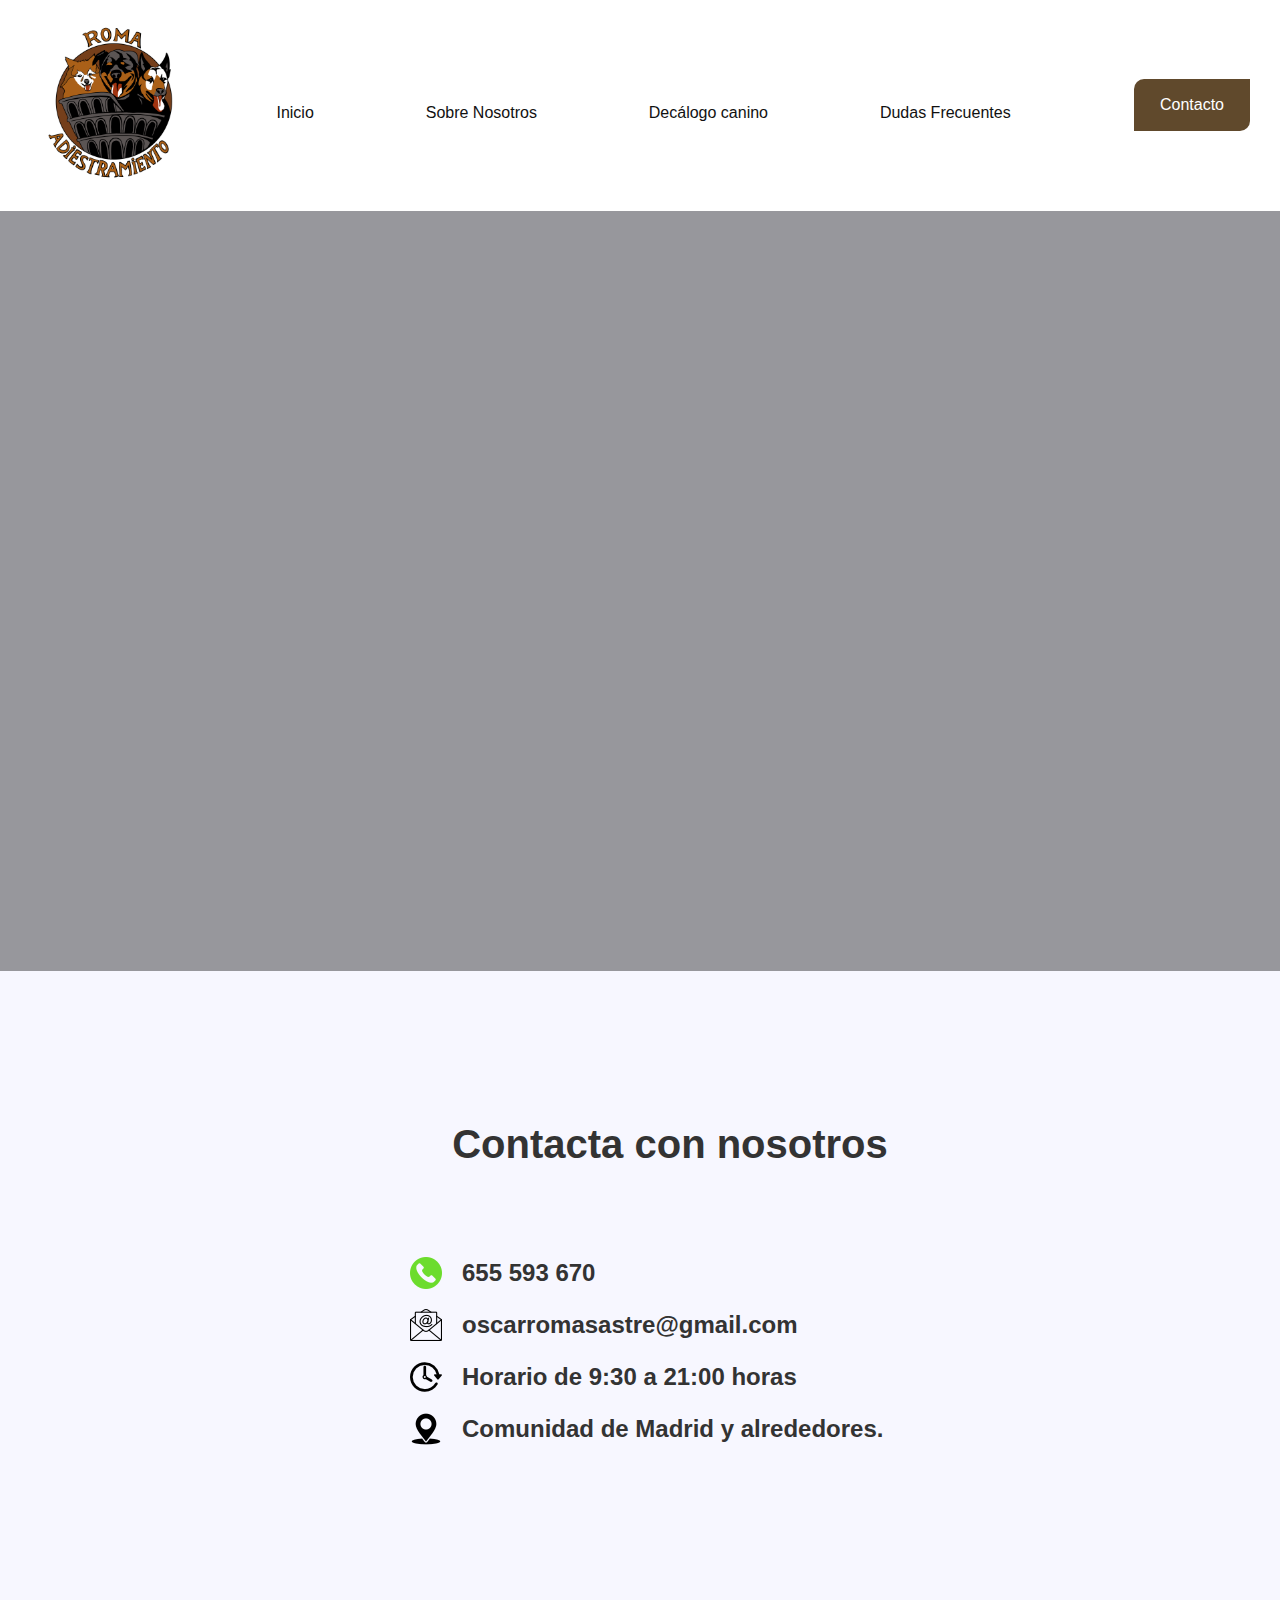
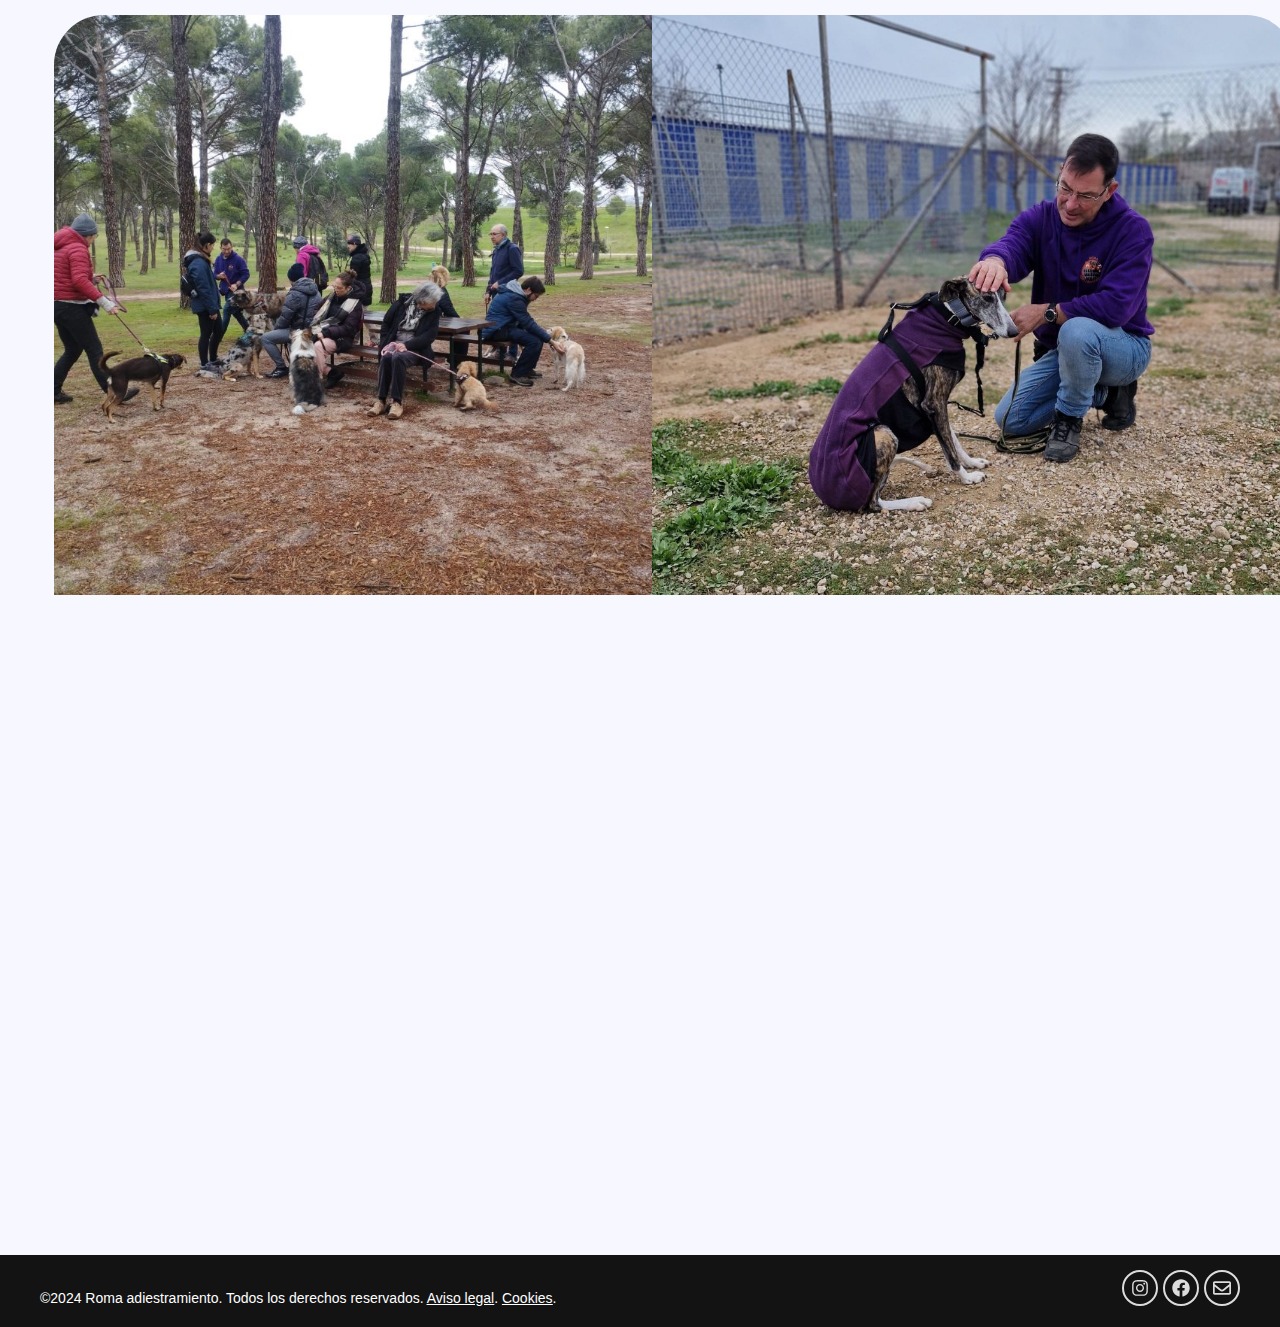
==== contacto.html @ 33c673da "web" ====
<!DOCTYPE html>
<html lang="es">

<head>
	<meta http-equiv="Content-Type" content="text/html; charset=UTF-8">
	<meta name="viewport" content="width=device-width, initial-scale=1">
	<meta name="robots" content="max-image-preview:large">
	<link rel="stylesheet" id="pernl-css" href="./files/index_styles.css" media="all">
	<title>Roma Adiestramiento</title>

	<style id="wp-block-library-inline-css">
		:root {
			--wp-admin-theme-color: #007cba;
			--wp-admin-theme-color--rgb: 0, 124, 186;
			--wp-admin-theme-color-darker-10: #006ba1;
			--wp-admin-theme-color-darker-10--rgb: 0, 107, 161;
			--wp-admin-theme-color-darker-20: #005a87;
			--wp-admin-theme-color-darker-20--rgb: 0, 90, 135;
			--wp-admin-border-width-focus: 2px;
			--wp-block-synced-color: #7a00df;
			--wp-block-synced-color--rgb: 122, 0, 223
		}

		@media (min-resolution:192dpi) {
			:root {
				--wp-admin-border-width-focus: 1.5px
			}
		}

		.wp-element-button {
			cursor: pointer
		}

		:root {
			--wp--preset--font-size--normal: 16px;
			--wp--preset--font-size--huge: 42px
		}

		:root .has-very-light-gray-background-color {
			background-color: #eee
		}

		:root .has-very-dark-gray-background-color {
			background-color: #313131
		}

		:root .has-very-light-gray-color {
			color: #eee
		}

		:root .has-very-dark-gray-color {
			color: #313131
		}

		:root .has-vivid-green-cyan-to-vivid-cyan-blue-gradient-background {
			background: linear-gradient(135deg, #00d084, #0693e3)
		}

		:root .has-purple-crush-gradient-background {
			background: linear-gradient(135deg, #34e2e4, #4721fb 50%, #ab1dfe)
		}

		:root .has-hazy-dawn-gradient-background {
			background: linear-gradient(135deg, #faaca8, #dad0ec)
		}

		:root .has-subdued-olive-gradient-background {
			background: linear-gradient(135deg, #fafae1, #67a671)
		}

		:root .has-atomic-cream-gradient-background {
			background: linear-gradient(135deg, #fdd79a, #004a59)
		}

		:root .has-nightshade-gradient-background {
			background: linear-gradient(135deg, #330968, #31cdcf)
		}

		:root .has-midnight-gradient-background {
			background: linear-gradient(135deg, #020381, #2874fc)
		}

		.has-regular-font-size {
			font-size: 1em
		}

		.has-larger-font-size {
			font-size: 2.625em
		}

		.has-normal-font-size {
			font-size: var(--wp--preset--font-size--normal)
		}

		.has-huge-font-size {
			font-size: var(--wp--preset--font-size--huge)
		}

		.has-text-align-center {
			text-align: center
		}

		.has-text-align-left {
			text-align: left
		}

		.has-text-align-right {
			text-align: right
		}

		#end-resizable-editor-section {
			display: none
		}

		.aligncenter {
			clear: both
		}

		.items-justified-left {
			justify-content: flex-start
		}

		.items-justified-center {
			justify-content: center
		}

		.items-justified-right {
			justify-content: flex-end
		}

		.items-justified-space-between {
			justify-content: space-between
		}

		.screen-reader-text {
			clip: rect(1px, 1px, 1px, 1px);
			word-wrap: normal !important;
			border: 0;
			-webkit-clip-path: inset(50%);
			clip-path: inset(50%);
			height: 1px;
			margin: -1px;
			overflow: hidden;
			padding: 0;
			position: absolute;
			width: 1px
		}

		.screen-reader-text:focus {
			clip: auto !important;
			background-color: #ddd;
			-webkit-clip-path: none;
			clip-path: none;
			color: #444;
			display: block;
			font-size: 1em;
			height: auto;
			left: 5px;
			line-height: normal;
			padding: 15px 23px 14px;
			text-decoration: none;
			top: 5px;
			width: auto;
			z-index: 100000
		}

		html :where(.has-border-color) {
			border-style: solid
		}

		html :where([style*=border-top-color]) {
			border-top-style: solid
		}

		html :where([style*=border-right-color]) {
			border-right-style: solid
		}

		html :where([style*=border-bottom-color]) {
			border-bottom-style: solid
		}

		html :where([style*=border-left-color]) {
			border-left-style: solid
		}

		html :where([style*=border-width]) {
			border-style: solid
		}

		html :where([style*=border-top-width]) {
			border-top-style: solid
		}

		html :where([style*=border-right-width]) {
			border-right-style: solid
		}

		html :where([style*=border-bottom-width]) {
			border-bottom-style: solid
		}

		html :where([style*=border-left-width]) {
			border-left-style: solid
		}

		html :where(img[class*=wp-image-]) {
			height: auto;
			max-width: 100%
		}

		:where(figure) {
			margin: 0 0 1em
		}

		html :where(.is-position-sticky) {
			--wp-admin--admin-bar--position-offset: var(--wp-admin--admin-bar--height, 0px)
		}

		@media screen and (max-width:600px) {
			html :where(.is-position-sticky) {
				--wp-admin--admin-bar--position-offset: 0px
			}
		}
	</style>
	<style id="global-styles-inline-css">
		body {
			--wp--preset--color--black: #000000;
			--wp--preset--color--cyan-bluish-gray: #abb8c3;
			--wp--preset--color--white: #ffffff;
			--wp--preset--color--pale-pink: #f78da7;
			--wp--preset--color--vivid-red: #cf2e2e;
			--wp--preset--color--luminous-vivid-orange: #ff6900;
			--wp--preset--color--luminous-vivid-amber: #fcb900;
			--wp--preset--color--light-green-cyan: #7bdcb5;
			--wp--preset--color--vivid-green-cyan: #00d084;
			--wp--preset--color--pale-cyan-blue: #8ed1fc;
			--wp--preset--color--vivid-cyan-blue: #0693e3;
			--wp--preset--color--vivid-purple: #9b51e0;
			--wp--preset--color--base: #f9f9f9;
			--wp--preset--color--base-2: #ffffff;
			--wp--preset--color--contrast: #111111;
			--wp--preset--color--contrast-2: #636363;
			--wp--preset--color--contrast-3: #A4A4A4;
			--wp--preset--color--accent: #cfcabe;
			--wp--preset--color--accent-2: #c2a990;
			--wp--preset--color--accent-3: #d8613c;
			--wp--preset--color--accent-4: #b1c5a4;
			--wp--preset--color--accent-5: #b5bdbc;
			--wp--preset--gradient--vivid-cyan-blue-to-vivid-purple: linear-gradient(135deg, rgba(6, 147, 227, 1) 0%, rgb(155, 81, 224) 100%);
			--wp--preset--gradient--light-green-cyan-to-vivid-green-cyan: linear-gradient(135deg, rgb(122, 220, 180) 0%, rgb(0, 208, 130) 100%);
			--wp--preset--gradient--luminous-vivid-amber-to-luminous-vivid-orange: linear-gradient(135deg, rgba(252, 185, 0, 1) 0%, rgba(255, 105, 0, 1) 100%);
			--wp--preset--gradient--luminous-vivid-orange-to-vivid-red: linear-gradient(135deg, rgba(255, 105, 0, 1) 0%, rgb(207, 46, 46) 100%);
			--wp--preset--gradient--very-light-gray-to-cyan-bluish-gray: linear-gradient(135deg, rgb(238, 238, 238) 0%, rgb(169, 184, 195) 100%);
			--wp--preset--gradient--cool-to-warm-spectrum: linear-gradient(135deg, rgb(74, 234, 220) 0%, rgb(151, 120, 209) 20%, rgb(207, 42, 186) 40%, rgb(238, 44, 130) 60%, rgb(251, 105, 98) 80%, rgb(254, 248, 76) 100%);
			--wp--preset--gradient--blush-light-purple: linear-gradient(135deg, rgb(255, 206, 236) 0%, rgb(152, 150, 240) 100%);
			--wp--preset--gradient--blush-bordeaux: linear-gradient(135deg, rgb(254, 205, 165) 0%, rgb(254, 45, 45) 50%, rgb(107, 0, 62) 100%);
			--wp--preset--gradient--luminous-dusk: linear-gradient(135deg, rgb(255, 203, 112) 0%, rgb(199, 81, 192) 50%, rgb(65, 88, 208) 100%);
			--wp--preset--gradient--pale-ocean: linear-gradient(135deg, rgb(255, 245, 203) 0%, rgb(182, 227, 212) 50%, rgb(51, 167, 181) 100%);
			--wp--preset--gradient--electric-grass: linear-gradient(135deg, rgb(202, 248, 128) 0%, rgb(113, 206, 126) 100%);
			--wp--preset--gradient--midnight: linear-gradient(135deg, rgb(2, 3, 129) 0%, rgb(40, 116, 252) 100%);
			--wp--preset--gradient--gradient-1: linear-gradient(to bottom, #cfcabe 0%, #F9F9F9 100%);
			--wp--preset--gradient--gradient-2: linear-gradient(to bottom, #C2A990 0%, #F9F9F9 100%);
			--wp--preset--gradient--gradient-3: linear-gradient(to bottom, #D8613C 0%, #F9F9F9 100%);
			--wp--preset--gradient--gradient-4: linear-gradient(to bottom, #B1C5A4 0%, #F9F9F9 100%);
			--wp--preset--gradient--gradient-5: linear-gradient(to bottom, #B5BDBC 0%, #F9F9F9 100%);
			--wp--preset--gradient--gradient-6: linear-gradient(to bottom, #A4A4A4 0%, #F9F9F9 100%);
			--wp--preset--gradient--gradient-7: linear-gradient(to bottom, #cfcabe 50%, #F9F9F9 50%);
			--wp--preset--gradient--gradient-8: linear-gradient(to bottom, #C2A990 50%, #F9F9F9 50%);
			--wp--preset--gradient--gradient-9: linear-gradient(to bottom, #D8613C 50%, #F9F9F9 50%);
			--wp--preset--gradient--gradient-10: linear-gradient(to bottom, #B1C5A4 50%, #F9F9F9 50%);
			--wp--preset--gradient--gradient-11: linear-gradient(to bottom, #B5BDBC 50%, #F9F9F9 50%);
			--wp--preset--gradient--gradient-12: linear-gradient(to bottom, #A4A4A4 50%, #F9F9F9 50%);
			--wp--preset--font-size--small: 0.9rem;
			--wp--preset--font-size--medium: 1.05rem;
			--wp--preset--font-size--large: clamp(1.39rem, 1.39rem + ((1vw - 0.2rem) * 0.767), 1.85rem);
			--wp--preset--font-size--x-large: clamp(1.85rem, 1.85rem + ((1vw - 0.2rem) * 1.083), 2.5rem);
			--wp--preset--font-size--xx-large: clamp(2.5rem, 2.5rem + ((1vw - 0.2rem) * 1.283), 3.27rem);
			--wp--preset--font-family--body: "Inter", sans-serif;
			--wp--preset--font-family--heading: Cardo;
			--wp--preset--font-family--system-sans-serif: -apple-system, BlinkMacSystemFont, avenir next, avenir, segoe ui, helvetica neue, helvetica, Cantarell, Ubuntu, roboto, noto, arial, sans-serif;
			--wp--preset--font-family--system-serif: Iowan Old Style, Apple Garamond, Baskerville, Times New Roman, Droid Serif, Times, Source Serif Pro, serif, Apple Color Emoji, Segoe UI Emoji, Segoe UI Symbol;
			--wp--preset--spacing--10: 1rem;
			--wp--preset--spacing--20: min(1.5rem, 2vw);
			--wp--preset--spacing--30: min(2.5rem, 3vw);
			--wp--preset--spacing--40: min(4rem, 5vw);
			--wp--preset--spacing--50: min(6.5rem, 8vw);
			--wp--preset--spacing--60: min(10.5rem, 13vw);
			--wp--preset--shadow--natural: 6px 6px 9px rgba(0, 0, 0, 0.2);
			--wp--preset--shadow--deep: 12px 12px 50px rgba(0, 0, 0, 0.4);
			--wp--preset--shadow--sharp: 6px 6px 0px rgba(0, 0, 0, 0.2);
			--wp--preset--shadow--outlined: 6px 6px 0px -3px rgba(255, 255, 255, 1), 6px 6px rgba(0, 0, 0, 1);
			--wp--preset--shadow--crisp: 6px 6px 0px rgba(0, 0, 0, 1);
		}

		body {
			margin: 0;
			--wp--style--global--content-size: 620px;
			--wp--style--global--wide-size: 1280px;
		}

		.wp-site-blocks {
			padding-top: var(--wp--style--root--padding-top);
			padding-bottom: var(--wp--style--root--padding-bottom);
		}

		.has-global-padding {
			padding-right: var(--wp--style--root--padding-right);
			padding-left: var(--wp--style--root--padding-left);
		}

		.has-global-padding :where(.has-global-padding:not(.wp-block-block)) {
			padding-right: 0;
			padding-left: 0;
		}

		.has-global-padding>.alignfull {
			margin-right: calc(var(--wp--style--root--padding-right) * -1);
			margin-left: calc(var(--wp--style--root--padding-left) * -1);
		}

		.has-global-padding :where(.has-global-padding:not(.wp-block-block))>.alignfull {
			margin-right: 0;
			margin-left: 0;
		}

		.has-global-padding>.alignfull:where(:not(.has-global-padding):not(.is-layout-flex):not(.is-layout-grid))> :where([class*="wp-block-"]:not(.alignfull):not([class*="__"]), p, h1, h2, h3, h4, h5, h6, ul, ol) {
			padding-right: var(--wp--style--root--padding-right);
			padding-left: var(--wp--style--root--padding-left);
		}

		.has-global-padding :where(.has-global-padding)>.alignfull:where(:not(.has-global-padding))> :where([class*="wp-block-"]:not(.alignfull):not([class*="__"]), p, h1, h2, h3, h4, h5, h6, ul, ol) {
			padding-right: 0;
			padding-left: 0;
		}

		.wp-site-blocks>.alignleft {
			float: left;
			margin-right: 2em;
		}

		.wp-site-blocks>.alignright {
			float: right;
			margin-left: 2em;
		}

		.wp-site-blocks>.aligncenter {
			justify-content: center;
			margin-left: auto;
			margin-right: auto;
		}

		:where(.wp-site-blocks)>* {
			margin-block-start: 1.2rem;
			margin-block-end: 0;
		}

		:where(.wp-site-blocks)> :first-child:first-child {
			margin-block-start: 0;
		}

		:where(.wp-site-blocks)> :last-child:last-child {
			margin-block-end: 0;
		}

		body {
			--wp--style--block-gap: 1.2rem;
		}

		:where(body .is-layout-flow)> :first-child:first-child {
			margin-block-start: 0;
		}

		:where(body .is-layout-flow)> :last-child:last-child {
			margin-block-end: 0;
		}

		:where(body .is-layout-flow)>* {
			margin-block-start: 1.2rem;
			margin-block-end: 0;
		}

		:where(body .is-layout-constrained)> :first-child:first-child {
			margin-block-start: 0;
		}

		:where(body .is-layout-constrained)> :last-child:last-child {
			margin-block-end: 0;
		}

		:where(body .is-layout-constrained)>* {
			margin-block-start: 1.2rem;
			margin-block-end: 0;
		}

		:where(body .is-layout-flex) {
			gap: 1.2rem;
		}

		:where(body .is-layout-grid) {
			gap: 1.2rem;
		}

		body .is-layout-flow>.alignleft {
			float: left;
			margin-inline-start: 0;
			margin-inline-end: 2em;
		}

		body .is-layout-flow>.alignright {
			float: right;
			margin-inline-start: 2em;
			margin-inline-end: 0;
		}

		body .is-layout-flow>.aligncenter {
			margin-left: auto !important;
			margin-right: auto !important;
		}

		body .is-layout-constrained>.alignleft {
			float: left;
			margin-inline-start: 0;
			margin-inline-end: 2em;
		}

		body .is-layout-constrained>.alignright {
			float: right;
			margin-inline-start: 2em;
			margin-inline-end: 0;
		}

		body .is-layout-constrained>.aligncenter {
			margin-left: auto !important;
			margin-right: auto !important;
		}

		body .is-layout-constrained> :where(:not(.alignleft):not(.alignright):not(.alignfull)) {
			max-width: var(--wp--style--global--content-size);
			margin-left: auto !important;
			margin-right: auto !important;
		}

		body .is-layout-constrained>.alignwide {
			max-width: var(--wp--style--global--wide-size);
		}

		body .is-layout-flex {
			display: flex;
		}

		body .is-layout-flex {
			flex-wrap: wrap;
			align-items: center;
		}

		body .is-layout-flex>* {
			margin: 0;
		}

		body .is-layout-grid {
			display: grid;
		}

		body .is-layout-grid>* {
			margin: 0;
		}

		body {
			background-color: var(--wp--preset--color--base);
			color: var(--wp--preset--color--contrast);
			font-family: var(--wp--preset--font-family--body);
			font-size: var(--wp--preset--font-size--medium);
			font-style: normal;
			font-weight: 400;
			line-height: 1.55;
			--wp--style--root--padding-top: 0px;
			--wp--style--root--padding-right: var(--wp--preset--spacing--50);
			--wp--style--root--padding-bottom: 0px;
			--wp--style--root--padding-left: var(--wp--preset--spacing--50);
		}

		a:where(:not(.wp-element-button)) {
			color: var(--wp--preset--color--contrast);
			text-decoration: underline;
		}

		a:where(:not(.wp-element-button)):hover {
			text-decoration: none;
		}

		h1,
		h2,
		h3,
		h4,
		h5,
		h6 {
			color: var(--wp--preset--color--contrast);
			font-family: var(--wp--preset--font-family--heading);
			font-weight: 400;
			line-height: 1.2;
		}

		h1 {
			font-size: var(--wp--preset--font-size--xx-large);
			line-height: 1.15;
		}

		h2 {
			font-size: var(--wp--preset--font-size--x-large);
		}

		h3 {
			font-size: var(--wp--preset--font-size--large);
		}

		h4 {
			font-size: clamp(1.1rem, 1.1rem + ((1vw - 0.2rem) * 0.767), 1.5rem);
		}

		h5 {
			font-size: var(--wp--preset--font-size--medium);
		}

		h6 {
			font-size: var(--wp--preset--font-size--small);
		}

		.wp-element-button,
		.wp-block-button__link {
			background-color: var(--wp--preset--color--contrast);
			border-radius: .33rem;
			border-color: var(--wp--preset--color--contrast);
			border-width: 0;
			color: var(--wp--preset--color--base);
			font-family: inherit;
			font-size: var(--wp--preset--font-size--small);
			font-style: normal;
			font-weight: 500;
			line-height: inherit;
			padding-top: 0.6rem;
			padding-right: 1rem;
			padding-bottom: 0.6rem;
			padding-left: 1rem;
			text-decoration: none;
		}

		.wp-element-button:hover,
		.wp-block-button__link:hover {
			background-color: var(--wp--preset--color--contrast-2);
			border-color: var(--wp--preset--color--contrast-2);
			color: var(--wp--preset--color--base);
		}

		.wp-element-button:focus,
		.wp-block-button__link:focus {
			background-color: var(--wp--preset--color--contrast-2);
			border-color: var(--wp--preset--color--contrast-2);
			color: var(--wp--preset--color--base);
			outline-color: var(--wp--preset--color--contrast);
			outline-offset: 2px;
			outline-style: dotted;
			outline-width: 1px;
		}

		.wp-element-button:active,
		.wp-block-button__link:active {
			background-color: var(--wp--preset--color--contrast);
			color: var(--wp--preset--color--base);
		}

		.wp-element-caption,
		.wp-block-audio figcaption,
		.wp-block-embed figcaption,
		.wp-block-gallery figcaption,
		.wp-block-image figcaption,
		.wp-block-table figcaption,
		.wp-block-video figcaption {
			color: var(--wp--preset--color--contrast-2);
			font-family: var(--wp--preset--font-family--body);
			font-size: 0.8rem;
		}

		.has-black-color {
			color: var(--wp--preset--color--black) !important;
		}

		.has-cyan-bluish-gray-color {
			color: var(--wp--preset--color--cyan-bluish-gray) !important;
		}

		.has-white-color {
			color: var(--wp--preset--color--white) !important;
		}

		.has-pale-pink-color {
			color: var(--wp--preset--color--pale-pink) !important;
		}

		.has-vivid-red-color {
			color: var(--wp--preset--color--vivid-red) !important;
		}

		.has-luminous-vivid-orange-color {
			color: var(--wp--preset--color--luminous-vivid-orange) !important;
		}

		.has-luminous-vivid-amber-color {
			color: var(--wp--preset--color--luminous-vivid-amber) !important;
		}

		.has-light-green-cyan-color {
			color: var(--wp--preset--color--light-green-cyan) !important;
		}

		.has-vivid-green-cyan-color {
			color: var(--wp--preset--color--vivid-green-cyan) !important;
		}

		.has-pale-cyan-blue-color {
			color: var(--wp--preset--color--pale-cyan-blue) !important;
		}

		.has-vivid-cyan-blue-color {
			color: var(--wp--preset--color--vivid-cyan-blue) !important;
		}

		.has-vivid-purple-color {
			color: var(--wp--preset--color--vivid-purple) !important;
		}

		.has-base-color {
			color: var(--wp--preset--color--base) !important;
		}

		.has-base-2-color {
			color: var(--wp--preset--color--base-2) !important;
		}

		.has-contrast-color {
			color: var(--wp--preset--color--contrast) !important;
		}

		.has-contrast-2-color {
			color: var(--wp--preset--color--contrast-2) !important;
		}

		.has-contrast-3-color {
			color: var(--wp--preset--color--contrast-3) !important;
		}

		.has-accent-color {
			color: var(--wp--preset--color--accent) !important;
		}

		.has-accent-2-color {
			color: var(--wp--preset--color--accent-2) !important;
		}

		.has-accent-3-color {
			color: var(--wp--preset--color--accent-3) !important;
		}

		.has-accent-4-color {
			color: var(--wp--preset--color--accent-4) !important;
		}

		.has-accent-5-color {
			color: var(--wp--preset--color--accent-5) !important;
		}

		.has-black-background-color {
			background-color: var(--wp--preset--color--black) !important;
		}

		.has-cyan-bluish-gray-background-color {
			background-color: var(--wp--preset--color--cyan-bluish-gray) !important;
		}

		.has-white-background-color {
			background-color: var(--wp--preset--color--white) !important;
		}

		.has-pale-pink-background-color {
			background-color: var(--wp--preset--color--pale-pink) !important;
		}

		.has-vivid-red-background-color {
			background-color: var(--wp--preset--color--vivid-red) !important;
		}

		.has-luminous-vivid-orange-background-color {
			background-color: var(--wp--preset--color--luminous-vivid-orange) !important;
		}

		.has-luminous-vivid-amber-background-color {
			background-color: var(--wp--preset--color--luminous-vivid-amber) !important;
		}

		.has-light-green-cyan-background-color {
			background-color: var(--wp--preset--color--light-green-cyan) !important;
		}

		.has-vivid-green-cyan-background-color {
			background-color: var(--wp--preset--color--vivid-green-cyan) !important;
		}

		.has-pale-cyan-blue-background-color {
			background-color: var(--wp--preset--color--pale-cyan-blue) !important;
		}

		.has-vivid-cyan-blue-background-color {
			background-color: var(--wp--preset--color--vivid-cyan-blue) !important;
		}

		.has-vivid-purple-background-color {
			background-color: var(--wp--preset--color--vivid-purple) !important;
		}

		.has-base-background-color {
			background-color: var(--wp--preset--color--base) !important;
		}

		.has-base-2-background-color {
			background-color: var(--wp--preset--color--base-2) !important;
		}

		.has-contrast-background-color {
			background-color: var(--wp--preset--color--contrast) !important;
		}

		.has-contrast-2-background-color {
			background-color: var(--wp--preset--color--contrast-2) !important;
		}

		.has-contrast-3-background-color {
			background-color: var(--wp--preset--color--contrast-3) !important;
		}

		.has-accent-background-color {
			background-color: var(--wp--preset--color--accent) !important;
		}

		.has-accent-2-background-color {
			background-color: var(--wp--preset--color--accent-2) !important;
		}

		.has-accent-3-background-color {
			background-color: var(--wp--preset--color--accent-3) !important;
		}

		.has-accent-4-background-color {
			background-color: var(--wp--preset--color--accent-4) !important;
		}

		.has-accent-5-background-color {
			background-color: var(--wp--preset--color--accent-5) !important;
		}

		.has-black-border-color {
			border-color: var(--wp--preset--color--black) !important;
		}

		.has-cyan-bluish-gray-border-color {
			border-color: var(--wp--preset--color--cyan-bluish-gray) !important;
		}

		.has-white-border-color {
			border-color: var(--wp--preset--color--white) !important;
		}

		.has-pale-pink-border-color {
			border-color: var(--wp--preset--color--pale-pink) !important;
		}

		.has-vivid-red-border-color {
			border-color: var(--wp--preset--color--vivid-red) !important;
		}

		.has-luminous-vivid-orange-border-color {
			border-color: var(--wp--preset--color--luminous-vivid-orange) !important;
		}

		.has-luminous-vivid-amber-border-color {
			border-color: var(--wp--preset--color--luminous-vivid-amber) !important;
		}

		.has-light-green-cyan-border-color {
			border-color: var(--wp--preset--color--light-green-cyan) !important;
		}

		.has-vivid-green-cyan-border-color {
			border-color: var(--wp--preset--color--vivid-green-cyan) !important;
		}

		.has-pale-cyan-blue-border-color {
			border-color: var(--wp--preset--color--pale-cyan-blue) !important;
		}

		.has-vivid-cyan-blue-border-color {
			border-color: var(--wp--preset--color--vivid-cyan-blue) !important;
		}

		.has-vivid-purple-border-color {
			border-color: var(--wp--preset--color--vivid-purple) !important;
		}

		.has-base-border-color {
			border-color: var(--wp--preset--color--base) !important;
		}

		.has-base-2-border-color {
			border-color: var(--wp--preset--color--base-2) !important;
		}

		.has-contrast-border-color {
			border-color: var(--wp--preset--color--contrast) !important;
		}

		.has-contrast-2-border-color {
			border-color: var(--wp--preset--color--contrast-2) !important;
		}

		.has-contrast-3-border-color {
			border-color: var(--wp--preset--color--contrast-3) !important;
		}

		.has-accent-border-color {
			border-color: var(--wp--preset--color--accent) !important;
		}

		.has-accent-2-border-color {
			border-color: var(--wp--preset--color--accent-2) !important;
		}

		.has-accent-3-border-color {
			border-color: var(--wp--preset--color--accent-3) !important;
		}

		.has-accent-4-border-color {
			border-color: var(--wp--preset--color--accent-4) !important;
		}

		.has-accent-5-border-color {
			border-color: var(--wp--preset--color--accent-5) !important;
		}

		.has-vivid-cyan-blue-to-vivid-purple-gradient-background {
			background: var(--wp--preset--gradient--vivid-cyan-blue-to-vivid-purple) !important;
		}

		.has-light-green-cyan-to-vivid-green-cyan-gradient-background {
			background: var(--wp--preset--gradient--light-green-cyan-to-vivid-green-cyan) !important;
		}

		.has-luminous-vivid-amber-to-luminous-vivid-orange-gradient-background {
			background: var(--wp--preset--gradient--luminous-vivid-amber-to-luminous-vivid-orange) !important;
		}

		.has-luminous-vivid-orange-to-vivid-red-gradient-background {
			background: var(--wp--preset--gradient--luminous-vivid-orange-to-vivid-red) !important;
		}

		.has-very-light-gray-to-cyan-bluish-gray-gradient-background {
			background: var(--wp--preset--gradient--very-light-gray-to-cyan-bluish-gray) !important;
		}

		.has-cool-to-warm-spectrum-gradient-background {
			background: var(--wp--preset--gradient--cool-to-warm-spectrum) !important;
		}

		.has-blush-light-purple-gradient-background {
			background: var(--wp--preset--gradient--blush-light-purple) !important;
		}

		.has-blush-bordeaux-gradient-background {
			background: var(--wp--preset--gradient--blush-bordeaux) !important;
		}

		.has-luminous-dusk-gradient-background {
			background: var(--wp--preset--gradient--luminous-dusk) !important;
		}

		.has-pale-ocean-gradient-background {
			background: var(--wp--preset--gradient--pale-ocean) !important;
		}

		.has-electric-grass-gradient-background {
			background: var(--wp--preset--gradient--electric-grass) !important;
		}

		.has-midnight-gradient-background {
			background: var(--wp--preset--gradient--midnight) !important;
		}

		.has-gradient-1-gradient-background {
			background: var(--wp--preset--gradient--gradient-1) !important;
		}

		.has-gradient-2-gradient-background {
			background: var(--wp--preset--gradient--gradient-2) !important;
		}

		.has-gradient-3-gradient-background {
			background: var(--wp--preset--gradient--gradient-3) !important;
		}

		.has-gradient-4-gradient-background {
			background: var(--wp--preset--gradient--gradient-4) !important;
		}

		.has-gradient-5-gradient-background {
			background: var(--wp--preset--gradient--gradient-5) !important;
		}

		.has-gradient-6-gradient-background {
			background: var(--wp--preset--gradient--gradient-6) !important;
		}

		.has-gradient-7-gradient-background {
			background: var(--wp--preset--gradient--gradient-7) !important;
		}

		.has-gradient-8-gradient-background {
			background: var(--wp--preset--gradient--gradient-8) !important;
		}

		.has-gradient-9-gradient-background {
			background: var(--wp--preset--gradient--gradient-9) !important;
		}

		.has-gradient-10-gradient-background {
			background: var(--wp--preset--gradient--gradient-10) !important;
		}

		.has-gradient-11-gradient-background {
			background: var(--wp--preset--gradient--gradient-11) !important;
		}

		.has-gradient-12-gradient-background {
			background: var(--wp--preset--gradient--gradient-12) !important;
		}

		.has-small-font-size {
			font-size: var(--wp--preset--font-size--small) !important;
		}

		.has-medium-font-size {
			font-size: var(--wp--preset--font-size--medium) !important;
		}

		.has-large-font-size {
			font-size: var(--wp--preset--font-size--large) !important;
		}

		.has-x-large-font-size {
			font-size: var(--wp--preset--font-size--x-large) !important;
		}

		.has-xx-large-font-size {
			font-size: var(--wp--preset--font-size--xx-large) !important;
		}

		.has-body-font-family {
			font-family: var(--wp--preset--font-family--body) !important;
		}

		.has-heading-font-family {
			font-family: var(--wp--preset--font-family--heading) !important;
		}

		.has-system-sans-serif-font-family {
			font-family: var(--wp--preset--font-family--system-sans-serif) !important;
		}

		.has-system-serif-font-family {
			font-family: var(--wp--preset--font-family--system-serif) !important;
		}


		/** Start Block Kit CSS: 141-3-1d55f1e76be9fb1a8d9de88accbe962f **/

		.envato-kit-138-bracket .elementor-widget-container>*:before {
			content: "[";
			color: #ffab00;
			display: inline-block;
			margin-right: 4px;
			line-height: 1em;
			position: relative;
			top: -1px;
		}

		.envato-kit-138-bracket .elementor-widget-container>*:after {
			content: "]";
			color: #ffab00;
			display: inline-block;
			margin-left: 4px;
			line-height: 1em;
			position: relative;
			top: -1px;
		}

		/** End Block Kit CSS: 141-3-1d55f1e76be9fb1a8d9de88accbe962f **/



		/** Start Block Kit CSS: 71-3-d415519effd9e11f35d2438c58ea7ebf **/

		.envato-block__preview {
			overflow: visible;
		}

		/** End Block Kit CSS: 71-3-d415519effd9e11f35d2438c58ea7ebf **/



		/** Start Block Kit CSS: 144-3-3a7d335f39a8579c20cdf02f8d462582 **/

		.envato-block__preview {
			overflow: visible;
		}

		/* Envato Kit 141 Custom Styles - Applied to the element under Advanced */

		.elementor-headline-animation-type-drop-in .elementor-headline-dynamic-wrapper {
			text-align: center;
		}

		.envato-kit-141-top-0 h1,
		.envato-kit-141-top-0 h2,
		.envato-kit-141-top-0 h3,
		.envato-kit-141-top-0 h4,
		.envato-kit-141-top-0 h5,
		.envato-kit-141-top-0 h6,
		.envato-kit-141-top-0 p {
			margin-top: 0;
		}

		.envato-kit-141-newsletter-inline .elementor-field-textual.elementor-size-md {
			padding-left: 1.5rem;
			padding-right: 1.5rem;
		}

		.envato-kit-141-bottom-0 p {
			margin-bottom: 0;
		}

		.envato-kit-141-bottom-8 .elementor-price-list .elementor-price-list-item .elementor-price-list-header {
			margin-bottom: .5rem;
		}

		.envato-kit-141.elementor-widget-testimonial-carousel.elementor-pagination-type-bullets .swiper-container {
			padding-bottom: 52px;
		}

		.envato-kit-141-display-inline {
			display: inline-block;
		}

		.envato-kit-141 .elementor-slick-slider ul.slick-dots {
			bottom: -40px;
		}

		/** End Block Kit CSS: 144-3-3a7d335f39a8579c20cdf02f8d462582 **/



		/** Start Block Kit CSS: 33-3-f2d4515681d0cdeb2a000d0405e47669 **/

		.envato-kit-30-phone-overlay {
			position: absolute !important;
			display: block !important;
			top: 0%;
			left: 0%;
			right: 0%;
			margin: auto;
			z-index: 1;
		}

		.envato-kit-30-div-rotate {
			transform: rotate(90deg);
		}

		/** End Block Kit CSS: 33-3-f2d4515681d0cdeb2a000d0405e47669 **/



		/** Start Block Kit CSS: 136-3-fc37602abad173a9d9d95d89bbe6bb80 **/

		.envato-block__preview {
			overflow: visible !important;
		}

		/** End Block Kit CSS: 136-3-fc37602abad173a9d9d95d89bbe6bb80 **/



		/** Start Block Kit CSS: 69-3-4f8cfb8a1a68ec007f2be7a02bdeadd9 **/

		.envato-kit-66-menu .e--pointer-framed .elementor-item:before {
			border-radius: 1px;
		}

		.envato-kit-66-subscription-form .elementor-form-fields-wrapper {
			position: relative;
		}

		.envato-kit-66-subscription-form .elementor-form-fields-wrapper .elementor-field-type-submit {
			position: static;
		}

		.envato-kit-66-subscription-form .elementor-form-fields-wrapper .elementor-field-type-submit button {
			position: absolute;
			top: 50%;
			right: 6px;
			transform: translate(0, -50%);
			-moz-transform: translate(0, -50%);
			-webmit-transform: translate(0, -50%);
		}

		.envato-kit-66-testi-slider .elementor-testimonial__footer {
			margin-top: -60px !important;
			z-index: 99;
			position: relative;
		}

		.envato-kit-66-featured-slider .elementor-slides .slick-prev {
			width: 50px;
			height: 50px;
			background-color: #ffffff !important;
			transform: rotate(45deg);
			-moz-transform: rotate(45deg);
			-webkit-transform: rotate(45deg);
			left: -25px !important;
			-webkit-box-shadow: 0px 1px 2px 1px rgba(0, 0, 0, 0.32);
			-moz-box-shadow: 0px 1px 2px 1px rgba(0, 0, 0, 0.32);
			box-shadow: 0px 1px 2px 1px rgba(0, 0, 0, 0.32);
		}

		.envato-kit-66-featured-slider .elementor-slides .slick-prev:before {
			display: block;
			margin-top: 0px;
			margin-left: 0px;
			transform: rotate(-45deg);
			-moz-transform: rotate(-45deg);
			-webkit-transform: rotate(-45deg);
		}

		.envato-kit-66-featured-slider .elementor-slides .slick-next {
			width: 50px;
			height: 50px;
			background-color: #ffffff !important;
			transform: rotate(45deg);
			-moz-transform: rotate(45deg);
			-webkit-transform: rotate(45deg);
			right: -25px !important;
			-webkit-box-shadow: 0px 1px 2px 1px rgba(0, 0, 0, 0.32);
			-moz-box-shadow: 0px 1px 2px 1px rgba(0, 0, 0, 0.32);
			box-shadow: 0px 1px 2px 1px rgba(0, 0, 0, 0.32);
		}

		.envato-kit-66-featured-slider .elementor-slides .slick-next:before {
			display: block;
			margin-top: -5px;
			margin-right: -5px;
			transform: rotate(-45deg);
			-moz-transform: rotate(-45deg);
			-webkit-transform: rotate(-45deg);
		}

		.envato-kit-66-orangetext {
			color: #f4511e;
		}

		.envato-kit-66-countdown .elementor-countdown-label {
			display: inline-block !important;
			border: 2px solid rgba(255, 255, 255, 0.2);
			padding: 9px 20px;
		}

		/** End Block Kit CSS: 69-3-4f8cfb8a1a68ec007f2be7a02bdeadd9 **/

		.wp-block-calendar.wp-block-calendar table:where(:not(.has-text-color)) th {
			background-color: var(--wp--preset--color--contrast-2);
			color: var(--wp--preset--color--base);
			border-color: var(--wp--preset--color--contrast-2)
		}

		.wp-block-calendar table:where(:not(.has-text-color)) td {
			border-color: var(--wp--preset--color--contrast-2)
		}

		.wp-block-categories {}

		.wp-block-categories {
			list-style-type: none;
		}

		.wp-block-categories li {
			margin-bottom: 0.5rem;
		}

		.wp-block-post-comments-form {}

		.wp-block-post-comments-form textarea,
		.wp-block-post-comments-form input {
			border-radius: .33rem
		}

		.wp-block-loginout {}

		.wp-block-loginout input {
			border-radius: .33rem;
			padding: calc(0.667em + 2px);
			border: 1px solid #949494;
		}

		.wp-block-post-terms {}

		.wp-block-post-terms .wp-block-post-terms__prefix {
			color: var(--wp--preset--color--contrast-2);
		}

		.wp-block-query-title {}

		.wp-block-query-title span {
			font-style: italic;
		}

		.wp-block-quote {}

		.wp-block-quote :where(p) {
			margin-block-start: 0;
			margin-block-end: calc(var(--wp--preset--spacing--10) + 0.5rem);
		}

		.wp-block-quote :where(:last-child) {
			margin-block-end: 0;
		}

		.wp-block-quote.has-text-align-right.is-style-plain,
		.rtl .is-style-plain.wp-block-quote:not(.has-text-align-center):not(.has-text-align-left) {
			border-width: 0 2px 0 0;
			padding-left: calc(var(--wp--preset--spacing--20) + 0.5rem);
			padding-right: calc(var(--wp--preset--spacing--20) + 0.5rem);
		}

		.wp-block-quote.has-text-align-left.is-style-plain,
		body:not(.rtl) .is-style-plain.wp-block-quote:not(.has-text-align-center):not(.has-text-align-right) {
			border-width: 0 0 0 2px;
			padding-left: calc(var(--wp--preset--spacing--20) + 0.5rem);
			padding-right: calc(var(--wp--preset--spacing--20) + 0.5rem)
		}

		.wp-block-search {}

		.wp-block-search .wp-block-search__input {
			border-radius: .33rem
		}

		.wp-block-separator {}

		.wp-block-separator:not(.is-style-wide):not(.is-style-dots):not(.alignwide):not(.alignfull) {
			width: var(--wp--preset--spacing--60)
		}
	</style>
	<style id="wp-block-template-skip-link-inline-css">
		.skip-link.screen-reader-text {
			border: 0;
			clip: rect(1px, 1px, 1px, 1px);
			clip-path: inset(50%);
			height: 1px;
			margin: -1px;
			overflow: hidden;
			padding: 0;
			position: absolute !important;
			width: 1px;
			word-wrap: normal !important;
		}

		.skip-link.screen-reader-text:focus {
			background-color: #eee;
			clip: auto !important;
			clip-path: none;
			color: #444;
			display: block;
			font-size: 1em;
			height: auto;
			left: 5px;
			line-height: normal;
			padding: 15px 23px 14px;
			text-decoration: none;
			top: 5px;
			width: auto;
			z-index: 100000;
		}
	</style>

	<link rel="stylesheet" id="elementor-frontend-css" href="./contacto_files/frontend-lite.min.css" media="all">
	<link rel="stylesheet" id="swiper-css" href="./contacto_files/swiper.min.css" media="all">
	<link rel="stylesheet" id="elementor-post-95-css" href="./contacto_files/post-95.css" media="all">
	<link rel="stylesheet" id="elementor-post-438-css" href="./contacto_files/post-438.css" media="all">
	<script src="./contacto_files/jquery.min.js.descarga" id="jquery-core-js"></script>

	<style id="wp-fonts-local">
		@font-face {
			font-family: Inter;
			font-style: normal;
			font-weight: 300 900;
			font-display: fallback;
			src: url('./files/fonts/Inter-VariableFont_slnt\,wght.woff2') format('woff2');
			font-stretch: normal;
		}

		@font-face {
			font-family: Cardo;
			font-style: normal;
			font-weight: 400;
			font-display: fallback;
			src: url('./files/fonts/cardo_normal_400.woff2') format('woff2');
		}

		@font-face {
			font-family: Cardo;
			font-style: italic;
			font-weight: 400;
			font-display: fallback;
			src: url('./files/fonts/cardo_italic_400.woff2') format('woff2');
		}

		@font-face {
			font-family: Cardo;
			font-style: normal;
			font-weight: 700;
			font-display: fallback;
			src: url('./files/fonts/cardo_normal_700.woff2') format('woff2');
		}
	</style>
	<meta name="viewport" content="width=device-width, initial-scale=1.0, viewport-fit=cover">
</head>

<body
	class="page-template page-template-elementor_canvas page page-id-438 logged-in admin-bar no-customize-support wp-embed-responsive elementor-default elementor-template-canvas elementor-kit-95 elementor-page elementor-page-438 dialog-body dialog-buttons-body dialog-container dialog-buttons-container e--ua-blink e--ua-chrome e--ua-webkit"
	data-elementor-device-mode="desktop">

	<div data-elementor-type="wp-page" data-elementor-id="438" class="elementor elementor-438">
		<div class="elementor-element elementor-element-826ab91 e-flex e-con-boxed e-con e-parent" data-id="826ab91"
			data-element_type="container"
			data-settings="{&quot;background_background&quot;:&quot;classic&quot;,&quot;content_width&quot;:&quot;boxed&quot;}"
			data-core-v316-plus="true">
			<div class="e-con-inner">
				<div class="elementor-element elementor-element-f88627f e-con-full e-flex e-con e-child"
					data-id="f88627f" data-element_type="container"
					data-settings="{&quot;content_width&quot;:&quot;full&quot;}">
					<div class="elementor-element elementor-element-30feb29 elementor-widget elementor-widget-image"
						data-id="30feb29" data-element_type="widget" data-widget_type="image.default">
						<div class="elementor-widget-container">
							<style>
								/*! elementor - v3.19.0 - 07-02-2024 */
								.elementor-widget-image {
									text-align: center
								}

								.elementor-widget-image a {
									display: inline-block
								}

								.elementor-widget-image a img[src$=".svg"] {
									width: 48px
								}

								.elementor-widget-image img {
									vertical-align: middle;
									display: inline-block
								}
							</style> <img fetchpriority="high" decoding="async" width="2048" height="2048"
								src="./contacto_files/logo-a-color-con-letras.png"
								class="attachment-full size-full wp-image-131" alt="Roma adiestramiento canino"
								sizes="(max-width: 2048px) 100vw, 2048px">
						</div>
					</div>
				</div>
				<div class="elementor-element elementor-element-d8d8e62 e-con-full e-flex e-con e-child"
					data-id="d8d8e62" data-element_type="container"
					data-settings="{&quot;content_width&quot;:&quot;full&quot;}">
					<div class="elementor-element elementor-element-ee755e0 elementor-widget elementor-widget-spacer"
						data-id="ee755e0" data-element_type="widget" data-widget_type="spacer.default">
						<div class="elementor-widget-container">
							<style>
								/*! elementor - v3.19.0 - 07-02-2024 */
								.elementor-column .elementor-spacer-inner {
									height: var(--spacer-size)
								}

								.e-con {
									--container-widget-width: 100%
								}

								.e-con-inner>.elementor-widget-spacer,
								.e-con>.elementor-widget-spacer {
									width: var(--container-widget-width, var(--spacer-size));
									--align-self: var(--container-widget-align-self, initial);
									--flex-shrink: 0
								}

								.e-con-inner>.elementor-widget-spacer>.elementor-widget-container,
								.e-con>.elementor-widget-spacer>.elementor-widget-container {
									height: 100%;
									width: 100%
								}

								.e-con-inner>.elementor-widget-spacer>.elementor-widget-container>.elementor-spacer,
								.e-con>.elementor-widget-spacer>.elementor-widget-container>.elementor-spacer {
									height: 100%
								}

								.e-con-inner>.elementor-widget-spacer>.elementor-widget-container>.elementor-spacer>.elementor-spacer-inner,
								.e-con>.elementor-widget-spacer>.elementor-widget-container>.elementor-spacer>.elementor-spacer-inner {
									height: var(--container-widget-height, var(--spacer-size))
								}

								.e-con-inner>.elementor-widget-spacer.elementor-widget-empty,
								.e-con>.elementor-widget-spacer.elementor-widget-empty {
									position: relative;
									min-height: 22px;
									min-width: 22px
								}

								.e-con-inner>.elementor-widget-spacer.elementor-widget-empty .elementor-widget-empty-icon,
								.e-con>.elementor-widget-spacer.elementor-widget-empty .elementor-widget-empty-icon {
									position: absolute;
									top: 0;
									bottom: 0;
									left: 0;
									right: 0;
									margin: auto;
									padding: 0;
									width: 22px;
									height: 22px
								}
							</style>
							<div class="elementor-spacer">
								<div class="elementor-spacer-inner"></div>
							</div>
						</div>
					</div>
					<div class="elementor-element elementor-element-9053314 elementor-widget elementor-widget-text-editor"
						data-id="9053314" data-element_type="widget" data-widget_type="text-editor.default">
						<div class="elementor-widget-container">
							<style>
								/*! elementor - v3.19.0 - 07-02-2024 */
								.elementor-widget-text-editor.elementor-drop-cap-view-stacked .elementor-drop-cap {
									background-color: #69727d;
									color: #fff
								}

								.elementor-widget-text-editor.elementor-drop-cap-view-framed .elementor-drop-cap {
									color: #69727d;
									border: 3px solid;
									background-color: transparent
								}

								.elementor-widget-text-editor:not(.elementor-drop-cap-view-default) .elementor-drop-cap {
									margin-top: 8px
								}

								.elementor-widget-text-editor:not(.elementor-drop-cap-view-default) .elementor-drop-cap-letter {
									width: 1em;
									height: 1em
								}

								.elementor-widget-text-editor .elementor-drop-cap {
									float: left;
									text-align: center;
									line-height: 1;
									font-size: 50px
								}

								.elementor-widget-text-editor .elementor-drop-cap-letter {
									display: inline-block
								}
							</style>
							<p><a href="./index.html" data-wplink-url-error="true">Inicio</a>
							</p>
						</div>
					</div>
					<div class="elementor-element elementor-element-d5f6075 elementor-widget elementor-widget-spacer"
						data-id="d5f6075" data-element_type="widget" data-widget_type="spacer.default">
						<div class="elementor-widget-container">
							<div class="elementor-spacer">
								<div class="elementor-spacer-inner"></div>
							</div>
						</div>
					</div>
					<div class="elementor-element elementor-element-6d0cee5 elementor-widget elementor-widget-text-editor"
						data-id="6d0cee5" data-element_type="widget" data-widget_type="text-editor.default">
						<div class="elementor-widget-container">
							<p><a href="./Sobre_nosotros.html" data-wplink-url-error="true">Sobre
									Nosotros</a></p>
						</div>
					</div>
					<div class="elementor-element elementor-element-365fdd1 elementor-widget elementor-widget-spacer"
						data-id="365fdd1" data-element_type="widget" data-widget_type="spacer.default">
						<div class="elementor-widget-container">
							<div class="elementor-spacer">
								<div class="elementor-spacer-inner"></div>
							</div>
						</div>
					</div>
					<div class="elementor-element elementor-element-961f4d9 elementor-widget elementor-widget-text-editor"
						data-id="961f4d9" data-element_type="widget" data-widget_type="text-editor.default">
						<div class="elementor-widget-container">
							<p><a href="./decalogo.html" data-wplink-url-error="true" data-wplink-edit="true">Decálogo
									canino</a></p>
						</div>
					</div>
					<div class="elementor-element elementor-element-f9d3b2b elementor-widget elementor-widget-spacer"
						data-id="f9d3b2b" data-element_type="widget" data-widget_type="spacer.default">
						<div class="elementor-widget-container">
							<div class="elementor-spacer">
								<div class="elementor-spacer-inner"></div>
							</div>
						</div>
					</div>
					<div class="elementor-element elementor-element-a836238 elementor-widget elementor-widget-text-editor"
						data-id="a836238" data-element_type="widget" data-widget_type="text-editor.default">
						<div class="elementor-widget-container">
							<p><a href="./dudas_frecuentes.html" data-wplink-url-error="true">Dudas
									Frecuentes</a></p>
						</div>
					</div>
					<div class="elementor-element elementor-element-bcf6ddd elementor-widget elementor-widget-spacer"
						data-id="bcf6ddd" data-element_type="widget" data-widget_type="spacer.default">
						<div class="elementor-widget-container">
							<div class="elementor-spacer">
								<div class="elementor-spacer-inner"></div>
							</div>
						</div>
					</div>
				</div>
				<div class="elementor-element elementor-element-3683a64 e-con-full e-flex e-con e-child"
					data-id="3683a64" data-element_type="container"
					data-settings="{&quot;content_width&quot;:&quot;full&quot;}">
					<div class="elementor-element elementor-element-b913d66 elementor-align-right elementor-widget elementor-widget-button"
						data-id="b913d66" data-element_type="widget" data-widget_type="button.default">
						<div class="elementor-widget-container">
							<div class="elementor-button-wrapper">
								<a class="elementor-button elementor-button-link elementor-size-sm"
									href="./contacto.html">
									<span class="elementor-button-content-wrapper">
										<span class="elementor-button-text">Contacto</span>
									</span>
								</a>
							</div>
						</div>
					</div>
				</div>
			</div>
		</div>
		<section
			class="elementor-section elementor-top-section elementor-element elementor-element-22ae836 elementor-section-full_width elementor-section-height-min-height elementor-section-items-stretch elementor-section-height-default animated fadeIn"
			data-id="22ae836" data-element_type="section"
			data-settings="{&quot;background_background&quot;:&quot;classic&quot;,&quot;animation&quot;:&quot;fadeIn&quot;}">
			<div class="elementor-background-overlay"></div>
			<div class="elementor-container elementor-column-gap-default">
				<div class="elementor-column elementor-col-100 elementor-top-column elementor-element elementor-element-3f5f1e9"
					data-id="3f5f1e9" data-element_type="column">
					<div class="elementor-widget-wrap">
					</div>
				</div>
			</div>
		</section>
		<section
			class="elementor-section elementor-top-section elementor-element elementor-element-e7bff04 elementor-section-boxed elementor-section-height-default elementor-section-height-default"
			data-id="e7bff04" data-element_type="section">
			<div class="elementor-container elementor-column-gap-default">
				<div class="elementor-column elementor-col-25 elementor-top-column elementor-element elementor-element-741efcd"
					data-id="741efcd" data-element_type="column">
					<div class="elementor-widget-wrap">
					</div>
				</div>
				<div class="elementor-column elementor-col-25 elementor-top-column elementor-element elementor-element-7c9e687"
					data-id="7c9e687" data-element_type="column">
					<div class="elementor-widget-wrap">
					</div>
				</div>
				<div class="elementor-column elementor-col-25 elementor-top-column elementor-element elementor-element-b94e3c5"
					data-id="b94e3c5" data-element_type="column">
					<div class="elementor-widget-wrap elementor-element-populated">
						<div class="elementor-element elementor-element-41b9a9b elementor-widget elementor-widget-heading animated fadeInUp"
							data-id="41b9a9b" data-element_type="widget"
							data-settings="{&quot;_animation&quot;:&quot;fadeInUp&quot;}"
							data-widget_type="heading.default">
							<div class="elementor-widget-container">
								<style>
									/*! elementor - v3.19.0 - 07-02-2024 */
									.elementor-heading-title {
										padding: 0;
										margin: 0;
										line-height: 1
									}

									.elementor-widget-heading .elementor-heading-title[class*=elementor-size-]>a {
										color: inherit;
										font-size: inherit;
										line-height: inherit
									}

									.elementor-widget-heading .elementor-heading-title.elementor-size-small {
										font-size: 15px
									}

									.elementor-widget-heading .elementor-heading-title.elementor-size-medium {
										font-size: 19px
									}

									.elementor-widget-heading .elementor-heading-title.elementor-size-large {
										font-size: 29px
									}

									.elementor-widget-heading .elementor-heading-title.elementor-size-xl {
										font-size: 39px
									}

									.elementor-widget-heading .elementor-heading-title.elementor-size-xxl {
										font-size: 59px
									}
								</style>
								<h2 class="elementor-heading-title elementor-size-default">Contacta con nosotros</h2>
							</div>
						</div>
						<div class="elementor-element elementor-element-e1adc4e elementor-widget elementor-widget-spacer"
							data-id="e1adc4e" data-element_type="widget" data-widget_type="spacer.default">
							<div class="elementor-widget-container">
								<div class="elementor-spacer">
									<div class="elementor-spacer-inner"></div>
								</div>
							</div>
						</div>
						<div class="elementor-element elementor-element-0a66a6f e-flex e-con-boxed e-con e-parent"
							data-id="0a66a6f" data-element_type="container"
							data-settings="{&quot;content_width&quot;:&quot;boxed&quot;}" data-core-v316-plus="true">
							<div class="e-con-inner">
								<div class="elementor-element elementor-element-05b00d4 elementor-widget elementor-widget-image"
									data-id="05b00d4" data-element_type="widget" data-widget_type="image.default">
									<div class="elementor-widget-container">
										<img decoding="async" width="32" height="32"
											src="./contacto_files/phone-call.png"
											class="attachment-large size-large wp-image-472" alt="número teléfono">
									</div>
								</div>
								<div class="elementor-element elementor-element-2442fd5 elementor-widget elementor-widget-heading"
									data-id="2442fd5" data-element_type="widget" data-widget_type="heading.default">
									<div class="elementor-widget-container">
										<h6 class="elementor-heading-title elementor-size-default">655 593 670</h6>
									</div>
								</div>
							</div>
						</div>
						<div class="elementor-element elementor-element-07a7d0b e-flex e-con-boxed e-con e-parent"
							data-id="07a7d0b" data-element_type="container"
							data-settings="{&quot;content_width&quot;:&quot;boxed&quot;}" data-core-v316-plus="true">
							<div class="e-con-inner">
								<div class="elementor-element elementor-element-c2a8d7e elementor-widget elementor-widget-image"
									data-id="c2a8d7e" data-element_type="widget" data-widget_type="image.default">
									<div class="elementor-widget-container">
										<img decoding="async" width="32" height="32" src="./contacto_files/email.png"
											class="attachment-large size-large wp-image-461" alt="">
									</div>
								</div>
								<div class="elementor-element elementor-element-821bc68 elementor-widget elementor-widget-heading"
									data-id="821bc68" data-element_type="widget" data-widget_type="heading.default">
									<div class="elementor-widget-container">
										<h6 class="elementor-heading-title elementor-size-default">
											oscarromasastre@gmail.com</h6>
									</div>
								</div>
							</div>
						</div>
						<div class="elementor-element elementor-element-a2d2800 e-flex e-con-boxed e-con e-parent"
							data-id="a2d2800" data-element_type="container"
							data-settings="{&quot;content_width&quot;:&quot;boxed&quot;}" data-core-v316-plus="true">
							<div class="e-con-inner">
								<div class="elementor-element elementor-element-97f3458 elementor-widget elementor-widget-image"
									data-id="97f3458" data-element_type="widget" data-widget_type="image.default">
									<div class="elementor-widget-container">
										<img loading="lazy" decoding="async" width="32" height="32"
											src="./contacto_files/paso-del-tiempo.png"
											class="attachment-large size-large wp-image-459" alt="reloj">
									</div>
								</div>
								<div class="elementor-element elementor-element-10a3244 elementor-widget elementor-widget-heading"
									data-id="10a3244" data-element_type="widget" data-widget_type="heading.default">
									<div class="elementor-widget-container">
										<h6 class="elementor-heading-title elementor-size-default">Horario de 9:30 a
											21:00 horas</h6>
									</div>
								</div>
							</div>
						</div>
						<div class="elementor-element elementor-element-2685e8e e-flex e-con-boxed e-con e-parent"
							data-id="2685e8e" data-element_type="container"
							data-settings="{&quot;content_width&quot;:&quot;boxed&quot;}" data-core-v316-plus="true">
							<div class="e-con-inner">
								<div class="elementor-element elementor-element-56bb4c3 elementor-widget elementor-widget-image"
									data-id="56bb4c3" data-element_type="widget" data-widget_type="image.default">
									<div class="elementor-widget-container">
										<img loading="lazy" decoding="async" width="32" height="32"
											src="./contacto_files/localizacion.png"
											class="attachment-large size-large wp-image-460" alt="localidad">
									</div>
								</div>
								<div class="elementor-element elementor-element-5473244 elementor-widget elementor-widget-heading"
									data-id="5473244" data-element_type="widget" data-widget_type="heading.default">
									<div class="elementor-widget-container">
										<h6 class="elementor-heading-title elementor-size-default">Comunidad de Madrid y
											alrededores.</h6>
									</div>
								</div>
							</div>
						</div>
					</div>
				</div>
				<div class="elementor-column elementor-col-25 elementor-top-column elementor-element elementor-element-6fe978f"
					data-id="6fe978f" data-element_type="column">
					<div class="elementor-widget-wrap">
					</div>
				</div>
			</div>
		</section>
		<section
			class="elementor-section elementor-top-section elementor-element elementor-element-00918f7 elementor-section-boxed elementor-section-height-default elementor-section-height-default"
			data-id="00918f7" data-element_type="section">
			<div class="elementor-container elementor-column-gap-default">
				<div class="elementor-column elementor-col-100 elementor-top-column elementor-element elementor-element-84cae90"
					data-id="84cae90" data-element_type="column">
					<div class="elementor-widget-wrap elementor-element-populated">
						<section
							class="elementor-section elementor-inner-section elementor-element elementor-element-c54c5d5 elementor-reverse-tablet elementor-reverse-mobile elementor-section-boxed elementor-section-height-default elementor-section-height-default"
							data-id="c54c5d5" data-element_type="section">
							<div class="elementor-container elementor-column-gap-default">
								<div class="elementor-column elementor-col-50 elementor-inner-column elementor-element elementor-element-0053855"
									data-id="0053855" data-element_type="column">
									<div class="elementor-widget-wrap">
									</div>
								</div>
								<div class="elementor-column elementor-col-50 elementor-inner-column elementor-element elementor-element-48d880e animated fadeInUp"
									data-id="48d880e" data-element_type="column"
									data-settings="{&quot;animation&quot;:&quot;fadeInUp&quot;,&quot;animation_delay&quot;:&quot;700&quot;}">
									<div class="elementor-widget-wrap elementor-element-populated">
										<div class="elementor-element elementor-element-0bdc379 elementor-widget__width-initial elementor-widget elementor-widget-image"
											data-id="0bdc379" data-element_type="widget"
											data-widget_type="image.default">
											<div class="elementor-widget-container">
												<img loading="lazy" decoding="async" width="1024" height="771"
													src="./contacto_files/IMG-20240225-WA0048-1024x771.jpg"
													class="attachment-large size-large wp-image-419" alt=""
													sizes="(max-width: 1024px) 100vw, 1024px">
											</div>
										</div>
										<div class="elementor-element elementor-element-fdd4886 elementor-widget__width-initial elementor-widget elementor-widget-image"
											data-id="fdd4886" data-element_type="widget"
											data-widget_type="image.default">
											<div class="elementor-widget-container">
												<img loading="lazy" decoding="async" width="1011" height="1024"
													src="./contacto_files/IMG-20240225-WA0051-1011x1024.jpg"
													class="attachment-large size-large wp-image-423" alt=""
													sizes="(max-width: 1011px) 100vw, 1011px">
											</div>
										</div>
										<div class="elementor-element elementor-element-f74c00d elementor-widget__width-initial elementor-widget elementor-widget-image"
											data-id="f74c00d" data-element_type="widget"
											data-widget_type="image.default">
											<div class="elementor-widget-container">
												<img loading="lazy" decoding="async" width="1024" height="683"
													src="./contacto_files/IMG-20240225-WA0049-1024x683.jpg"
													class="attachment-large size-large wp-image-421" alt=""
													sizes="(max-width: 1024px) 100vw, 1024px">
											</div>
										</div>
										<div class="elementor-element elementor-element-6a857e9 elementor-widget__width-initial elementor-widget elementor-widget-image"
											data-id="6a857e9" data-element_type="widget"
											data-widget_type="image.default">
											<div class="elementor-widget-container">
												<img loading="lazy" decoding="async" width="1024" height="683"
													src="./contacto_files/IMG-20240225-WA0011-1024x683.jpg"
													class="attachment-large size-large wp-image-413" alt=""
													sizes="(max-width: 1024px) 100vw, 1024px">
											</div>
										</div>
									</div>
								</div>
							</div>
						</section>
					</div>
				</div>
			</div>
		</section>
		<div class="elementor-element elementor-element-123b3eb e-flex e-con-boxed e-con e-parent" data-id="123b3eb"
			data-element_type="container" data-settings="{&quot;content_width&quot;:&quot;boxed&quot;}"
			data-core-v316-plus="true">
			<div class="e-con-inner">
				<div class="elementor-element elementor-element-e68e56d elementor-widget elementor-widget-spacer"
					data-id="e68e56d" data-element_type="widget" data-widget_type="spacer.default">
					<div class="elementor-widget-container">
						<div class="elementor-spacer">
							<div class="elementor-spacer-inner"></div>
						</div>
					</div>
				</div>
			</div>
		</div>
		<section
			class="elementor-section elementor-top-section elementor-element elementor-element-63382f5 elementor-section-boxed elementor-section-height-default elementor-section-height-default"
			data-id="63382f5" data-element_type="section"
			data-settings="{&quot;background_background&quot;:&quot;classic&quot;}">
			<div class="elementor-container elementor-column-gap-default">
				<div class="elementor-column elementor-col-50 elementor-top-column elementor-element elementor-element-5f07863"
					data-id="5f07863" data-element_type="column">
					<div class="elementor-widget-wrap elementor-element-populated">
						<div class="elementor-element elementor-element-ffcf698 elementor-widget elementor-widget-text-editor"
							data-id="ffcf698" data-element_type="widget" data-widget_type="text-editor.default">
							<div class="elementor-widget-container">
								<p>©2024 Roma adiestramiento. Todos los derechos reservados. <span
										style="text-decoration: underline;"><a href="./aviso_legal.html"><span
												style="color: #ffffff; text-decoration: underline;">Aviso
												legal</span></a></span>. <span style="text-decoration: underline;"><a
											href="./cookies.html"><span
												style="color: #ffffff; text-decoration: underline;">Cookies</span></a></span>.
								</p>
							</div>
						</div>
					</div>
				</div>
				<div class="elementor-column elementor-col-50 elementor-top-column elementor-element elementor-element-30c36d2"
					data-id="30c36d2" data-element_type="column">
					<div class="elementor-widget-wrap elementor-element-populated">
						<div class="elementor-element elementor-element-27f689d e-grid-align-right e-grid-align-mobile-center elementor-shape-rounded elementor-grid-0 elementor-widget elementor-widget-social-icons"
							data-id="27f689d" data-element_type="widget" data-widget_type="social-icons.default">
							<div class="elementor-widget-container">
								<style>
									/*! elementor - v3.19.0 - 07-02-2024 */
									.elementor-widget-social-icons.elementor-grid-0 .elementor-widget-container,
									.elementor-widget-social-icons.elementor-grid-mobile-0 .elementor-widget-container,
									.elementor-widget-social-icons.elementor-grid-tablet-0 .elementor-widget-container {
										line-height: 1;
										font-size: 0
									}

									.elementor-widget-social-icons:not(.elementor-grid-0):not(.elementor-grid-tablet-0):not(.elementor-grid-mobile-0) .elementor-grid {
										display: inline-grid
									}

									.elementor-widget-social-icons .elementor-grid {
										grid-column-gap: var(--grid-column-gap, 5px);
										grid-row-gap: var(--grid-row-gap, 5px);
										grid-template-columns: var(--grid-template-columns);
										justify-content: var(--justify-content, center);
										justify-items: var(--justify-content, center)
									}

									.elementor-icon.elementor-social-icon {
										font-size: var(--icon-size, 25px);
										line-height: var(--icon-size, 25px);
										width: calc(var(--icon-size, 25px) + 2 * var(--icon-padding, .5em));
										height: calc(var(--icon-size, 25px) + 2 * var(--icon-padding, .5em))
									}

									.elementor-social-icon {
										--e-social-icon-icon-color: #fff;
										display: inline-flex;
										background-color: #69727d;
										align-items: center;
										justify-content: center;
										text-align: center;
										cursor: pointer
									}

									.elementor-social-icon i {
										color: var(--e-social-icon-icon-color)
									}

									.elementor-social-icon svg {
										fill: var(--e-social-icon-icon-color)
									}

									.elementor-social-icon:last-child {
										margin: 0
									}

									.elementor-social-icon:hover {
										opacity: .9;
										color: #fff
									}

									.elementor-social-icon-android {
										background-color: #a4c639
									}

									.elementor-social-icon-apple {
										background-color: #999
									}

									.elementor-social-icon-behance {
										background-color: #1769ff
									}

									.elementor-social-icon-bitbucket {
										background-color: #205081
									}

									.elementor-social-icon-codepen {
										background-color: #000
									}

									.elementor-social-icon-delicious {
										background-color: #39f
									}

									.elementor-social-icon-deviantart {
										background-color: #05cc47
									}

									.elementor-social-icon-digg {
										background-color: #005be2
									}

									.elementor-social-icon-dribbble {
										background-color: #ea4c89
									}

									.elementor-social-icon-elementor {
										background-color: #d30c5c
									}

									.elementor-social-icon-envelope {
										background-color: #ea4335
									}

									.elementor-social-icon-facebook,
									.elementor-social-icon-facebook-f {
										background-color: #3b5998
									}

									.elementor-social-icon-flickr {
										background-color: #0063dc
									}

									.elementor-social-icon-foursquare {
										background-color: #2d5be3
									}

									.elementor-social-icon-free-code-camp,
									.elementor-social-icon-freecodecamp {
										background-color: #006400
									}

									.elementor-social-icon-github {
										background-color: #333
									}

									.elementor-social-icon-gitlab {
										background-color: #e24329
									}

									.elementor-social-icon-globe {
										background-color: #69727d
									}

									.elementor-social-icon-google-plus,
									.elementor-social-icon-google-plus-g {
										background-color: #dd4b39
									}

									.elementor-social-icon-houzz {
										background-color: #7ac142
									}

									.elementor-social-icon-instagram {
										background-color: #262626
									}

									.elementor-social-icon-jsfiddle {
										background-color: #487aa2
									}

									.elementor-social-icon-link {
										background-color: #818a91
									}

									.elementor-social-icon-linkedin,
									.elementor-social-icon-linkedin-in {
										background-color: #0077b5
									}

									.elementor-social-icon-medium {
										background-color: #00ab6b
									}

									.elementor-social-icon-meetup {
										background-color: #ec1c40
									}

									.elementor-social-icon-mixcloud {
										background-color: #273a4b
									}

									.elementor-social-icon-odnoklassniki {
										background-color: #f4731c
									}

									.elementor-social-icon-pinterest {
										background-color: #bd081c
									}

									.elementor-social-icon-product-hunt {
										background-color: #da552f
									}

									.elementor-social-icon-reddit {
										background-color: #ff4500
									}

									.elementor-social-icon-rss {
										background-color: #f26522
									}

									.elementor-social-icon-shopping-cart {
										background-color: #4caf50
									}

									.elementor-social-icon-skype {
										background-color: #00aff0
									}

									.elementor-social-icon-slideshare {
										background-color: #0077b5
									}

									.elementor-social-icon-snapchat {
										background-color: #fffc00
									}

									.elementor-social-icon-soundcloud {
										background-color: #f80
									}

									.elementor-social-icon-spotify {
										background-color: #2ebd59
									}

									.elementor-social-icon-stack-overflow {
										background-color: #fe7a15
									}

									.elementor-social-icon-steam {
										background-color: #00adee
									}

									.elementor-social-icon-stumbleupon {
										background-color: #eb4924
									}

									.elementor-social-icon-telegram {
										background-color: #2ca5e0
									}

									.elementor-social-icon-thumb-tack {
										background-color: #1aa1d8
									}

									.elementor-social-icon-tripadvisor {
										background-color: #589442
									}

									.elementor-social-icon-tumblr {
										background-color: #35465c
									}

									.elementor-social-icon-twitch {
										background-color: #6441a5
									}

									.elementor-social-icon-twitter {
										background-color: #1da1f2
									}

									.elementor-social-icon-viber {
										background-color: #665cac
									}

									.elementor-social-icon-vimeo {
										background-color: #1ab7ea
									}

									.elementor-social-icon-vk {
										background-color: #45668e
									}

									.elementor-social-icon-weibo {
										background-color: #dd2430
									}

									.elementor-social-icon-weixin {
										background-color: #31a918
									}

									.elementor-social-icon-whatsapp {
										background-color: #25d366
									}

									.elementor-social-icon-wordpress {
										background-color: #21759b
									}

									.elementor-social-icon-xing {
										background-color: #026466
									}

									.elementor-social-icon-yelp {
										background-color: #af0606
									}

									.elementor-social-icon-youtube {
										background-color: #cd201f
									}

									.elementor-social-icon-500px {
										background-color: #0099e5
									}

									.elementor-shape-rounded .elementor-icon.elementor-social-icon {
										border-radius: 10%
									}

									.elementor-shape-circle .elementor-icon.elementor-social-icon {
										border-radius: 50%
									}
								</style>
								<div class="elementor-social-icons-wrapper elementor-grid">
									<span class="elementor-grid-item">
										<a class="elementor-icon elementor-social-icon elementor-social-icon-instagram elementor-animation-grow elementor-repeater-item-e56710e"
											href="https://www.instagram.com/roma.adiestramientocanino/" target="_blank">
											<span class="elementor-screen-only">Instagram</span>
											<svg class="e-font-icon-svg e-fab-instagram" viewBox="0 0 448 512"
												xmlns="http://www.w3.org/2000/svg">
												<path
													d="M224.1 141c-63.6 0-114.9 51.3-114.9 114.9s51.3 114.9 114.9 114.9S339 319.5 339 255.9 287.7 141 224.1 141zm0 189.6c-41.1 0-74.7-33.5-74.7-74.7s33.5-74.7 74.7-74.7 74.7 33.5 74.7 74.7-33.6 74.7-74.7 74.7zm146.4-194.3c0 14.9-12 26.8-26.8 26.8-14.9 0-26.8-12-26.8-26.8s12-26.8 26.8-26.8 26.8 12 26.8 26.8zm76.1 27.2c-1.7-35.9-9.9-67.7-36.2-93.9-26.2-26.2-58-34.4-93.9-36.2-37-2.1-147.9-2.1-184.9 0-35.8 1.7-67.6 9.9-93.9 36.1s-34.4 58-36.2 93.9c-2.1 37-2.1 147.9 0 184.9 1.7 35.9 9.9 67.7 36.2 93.9s58 34.4 93.9 36.2c37 2.1 147.9 2.1 184.9 0 35.9-1.7 67.7-9.9 93.9-36.2 26.2-26.2 34.4-58 36.2-93.9 2.1-37 2.1-147.8 0-184.8zM398.8 388c-7.8 19.6-22.9 34.7-42.6 42.6-29.5 11.7-99.5 9-132.1 9s-102.7 2.6-132.1-9c-19.6-7.8-34.7-22.9-42.6-42.6-11.7-29.5-9-99.5-9-132.1s-2.6-102.7 9-132.1c7.8-19.6 22.9-34.7 42.6-42.6 29.5-11.7 99.5-9 132.1-9s102.7-2.6 132.1 9c19.6 7.8 34.7 22.9 42.6 42.6 11.7 29.5 9 99.5 9 132.1s2.7 102.7-9 132.1z">
												</path>
											</svg> </a>
									</span>
									<span class="elementor-grid-item">
										<a class="elementor-icon elementor-social-icon elementor-social-icon-facebook elementor-animation-grow elementor-repeater-item-49cd13e"
											href="https://www.facebook.com/Roma.adiestramientocanino/" target="_blank">
											<span class="elementor-screen-only">Facebook</span>
											<svg class="e-font-icon-svg e-fab-facebook" viewBox="0 0 512 512"
												xmlns="http://www.w3.org/2000/svg">
												<path
													d="M504 256C504 119 393 8 256 8S8 119 8 256c0 123.78 90.69 226.38 209.25 245V327.69h-63V256h63v-54.64c0-62.15 37-96.48 93.67-96.48 27.14 0 55.52 4.84 55.52 4.84v61h-31.28c-30.8 0-40.41 19.12-40.41 38.73V256h68.78l-11 71.69h-57.78V501C413.31 482.38 504 379.78 504 256z">
												</path>
											</svg> </a>
									</span>
									<span class="elementor-grid-item">
										<a class="elementor-icon elementor-social-icon elementor-social-icon-envelope elementor-animation-grow elementor-repeater-item-087dcc5"
											href="mailto:oscarromasastre@gmail.com" target="_blank">
											<span class="elementor-screen-only">Envelope</span>
											<svg class="e-font-icon-svg e-far-envelope" viewBox="0 0 512 512"
												xmlns="http://www.w3.org/2000/svg">
												<path
													d="M464 64H48C21.49 64 0 85.49 0 112v288c0 26.51 21.49 48 48 48h416c26.51 0 48-21.49 48-48V112c0-26.51-21.49-48-48-48zm0 48v40.805c-22.422 18.259-58.168 46.651-134.587 106.49-16.841 13.247-50.201 45.072-73.413 44.701-23.208.375-56.579-31.459-73.413-44.701C106.18 199.465 70.425 171.067 48 152.805V112h416zM48 400V214.398c22.914 18.251 55.409 43.862 104.938 82.646 21.857 17.205 60.134 55.186 103.062 54.955 42.717.231 80.509-37.199 103.053-54.947 49.528-38.783 82.032-64.401 104.947-82.653V400H48z">
												</path>
											</svg> </a>
									</span>
								</div>
							</div>
						</div>
					</div>
				</div>
			</div>
		</section>
	</div>

	<link rel="stylesheet" id="e-animations-css" href="./contacto_files/animations.min.css" media="all">
	<script id="wp-block-template-skip-link-js-after">
		(function () {
			var skipLinkTarget = document.querySelector('main'),
				sibling,
				skipLinkTargetID,
				skipLink;

			// Early exit if a skip-link target can't be located.
			if (!skipLinkTarget) {
				return;
			}

			/*
			 * Get the site wrapper.
			 * The skip-link will be injected in the beginning of it.
			 */
			sibling = document.querySelector('.wp-site-blocks');

			// Early exit if the root element was not found.
			if (!sibling) {
				return;
			}

			// Get the skip-link target's ID, and generate one if it doesn't exist.
			skipLinkTargetID = skipLinkTarget.id;
			if (!skipLinkTargetID) {
				skipLinkTargetID = 'wp--skip-link--target';
				skipLinkTarget.id = skipLinkTargetID;
			}

			// Create the skip link.
			skipLink = document.createElement('a');
			skipLink.classList.add('skip-link', 'screen-reader-text');
			skipLink.href = '#' + skipLinkTargetID;
			skipLink.innerHTML = 'Saltar al contenido';

			// Inject the skip link.
			sibling.parentElement.insertBefore(skipLink, sibling);
		}());

	</script>
	<script src="./contacto_files/core.min.js.descarga" id="jquery-ui-core-js"></script>
	<script src="./contacto_files/mouse.min.js.descarga" id="jquery-ui-mouse-js"></script>
	<script src="./contacto_files/draggable.min.js.descarga" id="jquery-ui-draggable-js"></script>
	<script src="./contacto_files/underscore.min.js.descarga" id="underscore-js"></script>
	<script src="./contacto_files/backbone.min.js.descarga" id="backbone-js"></script>
	<script src="./contacto_files/backbone.marionette.min.js.descarga" id="backbone-marionette-js"></script>
	<script src="./contacto_files/backbone.radio.min.js.descarga" id="backbone-radio-js"></script>
	<script src="./contacto_files/common-modules.min.js.descarga" id="elementor-common-modules-js"></script>
	<script id="elementor-web-cli-js-before">
		var elementorWebCliConfig = { "isDebug": false, "urls": { "rest": "http:\/\/localhost\/romaadi\/index.php?rest_route=\/", "assets": "http:\/\/localhost\/romaadi\/wp-content\/plugins\/elementor\/assets\/" }, "nonce": "27692e712a", "version": "3.19.2" };
		var elementorWebCliConfig = { "isDebug": false, "urls": { "rest": "http:\/\/localhost\/romaadi\/index.php?rest_route=\/", "assets": "http:\/\/localhost\/romaadi\/wp-content\/plugins\/elementor\/assets\/" }, "nonce": "27692e712a", "version": "3.19.2" };
	</script>
	<script src="./contacto_files/web-cli.min.js.descarga" id="elementor-web-cli-js"></script>
	<script src="./contacto_files/dialog.min.js.descarga" id="elementor-dialog-js"></script>
	<script src="./contacto_files/wp-polyfill-inert.min.js.descarga" id="wp-polyfill-inert-js"></script>
	<!-- <script src="./contacto_files/regenerator-runtime.min.js.descarga" id="regenerator-runtime-js"></script> -->
	<script src="./contacto_files/wp-polyfill.min.js.descarga" id="wp-polyfill-js"></script>
	<script src="./contacto_files/hooks.min.js.descarga" id="wp-hooks-js"></script>
	<script src="./contacto_files/i18n.min.js.descarga" id="wp-i18n-js"></script>
	<script id="elementor-common-js-before">
		var elementorCommonConfig = { "version": "3.19.2", "isRTL": false, "isDebug": false, "isElementorDebug": false, "activeModules": ["ajax", "finder", "connect", "event-tracker"], "experimentalFeatures": { "e_optimized_assets_loading": true, "e_optimized_css_loading": true, "e_font_icon_svg": true, "additional_custom_breakpoints": true, "container": true, "e_swiper_latest": true, "block_editor_assets_optimize": true, "ai-layout": true, "landing-pages": true, "e_image_loading_optimization": true, "e_global_styleguide": true }, "urls": { "assets": "http:\/\/localhost\/romaadi\/wp-content\/plugins\/elementor\/assets\/", "rest": "http:\/\/localhost\/romaadi\/index.php?rest_route=\/" }, "filesUpload": { "unfilteredFiles": false }, "library_connect": { "is_connected": false, "subscription_plans": { "free": { "label": null, "promotion_url": null, "color": null }, "essential": { "label": "Pro", "promotion_url": "https:\/\/elementor.com\/pro\/?utm_source=template-library&utm_medium=wp-dash&utm_campaign=gopro", "color": "#92003B" }, "essential-oct2023": { "label": "Advanced", "promotion_url": "https:\/\/elementor.com\/pro\/?utm_source=template-library&utm_medium=wp-dash&utm_campaign=gopro", "color": "#92003B" }, "advanced": { "label": "Advanced", "promotion_url": "https:\/\/elementor.com\/pro\/?utm_source=template-library&utm_medium=wp-dash&utm_campaign=gopro", "color": "#92003B" }, "expert": { "label": "Expert", "promotion_url": "https:\/\/elementor.com\/pro\/?utm_source=template-library&utm_medium=wp-dash&utm_campaign=gopro", "color": "#92003B" }, "agency": { "label": "Agency", "promotion_url": "https:\/\/elementor.com\/pro\/?utm_source=template-library&utm_medium=wp-dash&utm_campaign=gopro", "color": "#92003B" } }, "base_access_level": 0, "base_access_tier": "free", "current_access_level": 0, "current_access_tier": "free" }, "ajax": { "url": "http:\/\/localhost\/romaadi\/wp-admin\/admin-ajax.php", "nonce": "6f7ddc0c1c" }, "finder": { "data": { "edit": { "title": "Editar", "dynamic": true, "name": "edit" }, "general": { "title": "General", "dynamic": false, "items": { "saved-templates": { "title": "Plantillas guardadas", "icon": "library-save", "url": "http:\/\/localhost\/romaadi\/wp-admin\/edit.php?post_type=elementor_library&tabs_group=library", "keywords": ["template", "section", "page", "library"] }, "system-info": { "title": "Informaci\u00f3n del sistema", "icon": "info-circle-o", "url": "http:\/\/localhost\/romaadi\/wp-admin\/admin.php?page=elementor-system-info", "keywords": ["system", "info", "environment", "elementor"] }, "role-manager": { "title": "Gestor de perfiles", "icon": "person", "url": "http:\/\/localhost\/romaadi\/wp-admin\/admin.php?page=elementor-role-manager", "keywords": ["role", "manager", "user", "elementor"] }, "knowledge-base": { "title": "Base de conocimiento", "url": "http:\/\/localhost\/romaadi\/wp-admin\/admin.php?page=go_knowledge_base_site", "keywords": ["help", "knowledge", "docs", "elementor"] }, "theme-builder": { "title": "Maquetador de temas", "icon": "library-save", "url": "http:\/\/localhost\/romaadi\/wp-admin\/admin.php?page=elementor-app&ver=3.19.2#site-editor\/promotion", "keywords": ["template", "header", "footer", "single", "archive", "search", "404", "library"] }, "kit-library": { "title": "Biblioteca de kits", "icon": "kit-parts", "url": "http:\/\/localhost\/romaadi\/wp-admin\/admin.php?page=elementor-app&ver=3.19.2#\/kit-library", "keywords": ["kit library", "kit", "library", "site parts", "parts", "assets", "templates"] } }, "name": "general" }, "create": { "title": "Crear", "dynamic": false, "items": { "page": { "title": "A\u00f1adir una nueva plantilla de p\u00e1gina", "icon": "plus-circle-o", "url": "http:\/\/localhost\/romaadi\/wp-admin\/edit.php?action=elementor_new_post&post_type=elementor_library&template_type=page&_wpnonce=378b59a2ec", "keywords": ["A\u00f1adir una nueva plantilla de p\u00e1gina", "post", "page", "template", "new", "create"] }, "section": { "title": "A\u00f1adir nueva Secci\u00f3n", "icon": "plus-circle-o", "url": "http:\/\/localhost\/romaadi\/wp-admin\/edit.php?action=elementor_new_post&post_type=elementor_library&template_type=section&_wpnonce=378b59a2ec", "keywords": ["A\u00f1adir nueva Secci\u00f3n", "post", "page", "template", "new", "create"] }, "container": { "title": "A\u00f1adir nueva Contenedor", "icon": "plus-circle-o", "url": "http:\/\/localhost\/romaadi\/wp-admin\/edit.php?action=elementor_new_post&post_type=elementor_library&template_type=container&_wpnonce=378b59a2ec", "keywords": ["A\u00f1adir nueva Contenedor", "post", "page", "template", "new", "create"] }, "wp-post": { "title": "A\u00f1adir nueva Entrada", "icon": "plus-circle-o", "url": "http:\/\/localhost\/romaadi\/wp-admin\/edit.php?action=elementor_new_post&post_type=post&template_type=wp-post&_wpnonce=378b59a2ec", "keywords": ["A\u00f1adir nueva Entrada", "post", "page", "template", "new", "create"] }, "wp-page": { "title": "A\u00f1adir nueva P\u00e1gina", "icon": "plus-circle-o", "url": "http:\/\/localhost\/romaadi\/wp-admin\/edit.php?action=elementor_new_post&post_type=page&template_type=wp-page&_wpnonce=378b59a2ec", "keywords": ["A\u00f1adir nueva P\u00e1gina", "post", "page", "template", "new", "create"] }, "landing-page": { "title": "A\u00f1adir nueva P\u00e1gina de destino", "icon": "plus-circle-o", "url": "http:\/\/localhost\/romaadi\/wp-admin\/edit.php?action=elementor_new_post&post_type=e-landing-page&template_type=landing-page&_wpnonce=378b59a2ec#library", "keywords": ["A\u00f1adir nueva P\u00e1gina de destino", "post", "page", "template", "new", "create"] } }, "name": "create" }, "site": { "title": "Sitio", "dynamic": false, "items": { "homepage": { "title": "P\u00e1gina de inicio", "url": "http:\/\/localhost\/romaadi", "icon": "home-heart", "keywords": ["home", "page"] }, "wordpress-dashboard": { "title": "Escritorio", "icon": "dashboard", "url": "http:\/\/localhost\/romaadi\/wp-admin\/", "keywords": ["dashboard", "wordpress"] }, "wordpress-menus": { "title": "Men\u00fas", "icon": "wordpress", "url": "http:\/\/localhost\/romaadi\/wp-admin\/nav-menus.php", "keywords": ["menu", "wordpress"] }, "wordpress-themes": { "title": "Temas", "icon": "wordpress", "url": "http:\/\/localhost\/romaadi\/wp-admin\/themes.php", "keywords": ["themes", "wordpress"] }, "wordpress-customizer": { "title": "Personalizador", "icon": "wordpress", "url": "http:\/\/localhost\/romaadi\/wp-admin\/customize.php", "keywords": ["customizer", "wordpress"] }, "wordpress-plugins": { "title": "Plugins", "icon": "wordpress", "url": "http:\/\/localhost\/romaadi\/wp-admin\/plugins.php", "keywords": ["plugins", "wordpress"] }, "wordpress-users": { "title": "Usuarios", "icon": "wordpress", "url": "http:\/\/localhost\/romaadi\/wp-admin\/users.php", "keywords": ["users", "profile", "wordpress"] }, "apps": { "title": "Aplicaciones", "url": "http:\/\/localhost\/romaadi\/wp-admin\/admin.php?page=elementor-apps", "icon": "apps", "keywords": ["apps", "addon", "plugin", "extension", "integration"] } }, "name": "site" }, "settings": { "title": "Ajustes", "dynamic": false, "items": { "general-settings": { "title": "Ajustes generales", "url": "http:\/\/localhost\/romaadi\/wp-admin\/admin.php?page=elementor", "keywords": ["general", "settings", "elementor"] }, "advanced": { "title": "Avanzado", "url": "http:\/\/localhost\/romaadi\/wp-admin\/admin.php?page=elementor#tab-advanced", "keywords": ["advanced", "settings", "elementor"] }, "experiments": { "title": "Experimentos", "url": "http:\/\/localhost\/romaadi\/wp-admin\/admin.php?page=elementor#tab-experiments", "keywords": ["settings", "elementor", "experiments"] }, "features": { "title": "Caracteristicas", "url": "http:\/\/localhost\/romaadi\/wp-admin\/admin.php?page=elementor#tab-experiments", "keywords": ["settings", "elementor", "features"] }, "element-manager": { "title": "Gestor de elementos", "url": "http:\/\/localhost\/romaadi\/wp-admin\/admin.php?page=elementor-element-manager", "keywords": ["settings", "elements", "widgets", "manager"] } }, "name": "settings" }, "tools": { "title": "Herramientas", "dynamic": false, "items": { "tools": { "title": "Herramientas", "icon": "tools", "url": "http:\/\/localhost\/romaadi\/wp-admin\/admin.php?page=elementor-tools", "keywords": ["tools", "regenerate css", "safe mode", "debug bar", "sync library", "elementor"] }, "replace-url": { "title": "Reemplazar URL", "icon": "tools", "url": "http:\/\/localhost\/romaadi\/wp-admin\/admin.php?page=elementor-tools#tab-replace_url", "keywords": ["tools", "replace url", "domain", "elementor"] }, "maintenance-mode": { "title": "Modo de mantenimiento", "icon": "tools", "url": "http:\/\/localhost\/romaadi\/wp-admin\/admin.php?page=elementor-tools#tab-maintenance_mode", "keywords": ["tools", "maintenance", "coming soon", "elementor"] }, "import-export": { "title": "Importar \/ Exportar", "icon": "import-export", "url": "http:\/\/localhost\/romaadi\/wp-admin\/admin.php?page=elementor-tools#tab-import-export-kit", "keywords": ["tools", "import export", "import", "export", "kit"] }, "version-control": { "title": "Control de versiones", "icon": "time-line", "url": "http:\/\/localhost\/romaadi\/wp-admin\/admin.php?page=elementor-tools#tab-versions", "keywords": ["tools", "version", "control", "rollback", "beta", "elementor"] } }, "name": "tools" } } }, "connect": [], "event-tracker": { "isUserDataShared": false } };
	</script>
	<script src="./contacto_files/common.min.js.descarga" id="elementor-common-js"></script>
	<script id="elementor-app-loader-js-before">
		var elementorAppConfig = { "menu_url": "http:\/\/localhost\/romaadi\/wp-admin\/admin.php?page=elementor-app&ver=3.19.2#site-editor\/promotion", "assets_url": "http:\/\/localhost\/romaadi\/wp-content\/plugins\/elementor\/assets\/", "pages_url": "http:\/\/localhost\/romaadi\/wp-admin\/edit.php?post_type=page", "return_url": "http:\/\/localhost\/romaadi\/wp-admin\/", "hasPro": false, "admin_url": "http:\/\/localhost\/romaadi\/wp-admin\/", "login_url": "http:\/\/localhost\/romaadi\/wp-login.php", "base_url": "http:\/\/localhost\/romaadi\/wp-admin\/admin.php?page=elementor-app&ver=3.19.2", "site-editor": [], "import-export": [], "kit-library": [], "onboarding": [] };
	</script>

	<!-- <script src="./contacto_files/app-loader.min.js.descarga" id="elementor-app-loader-js"></script> -->
	<!-- <script src="./contacto_files/webpack.runtime.min.js.descarga" id="elementor-webpack-runtime-js"></script> -->
	<script src="./contacto_files/frontend-modules.min.js.descarga" id="elementor-frontend-modules-js"></script>
	<script src="./contacto_files/waypoints.min.js.descarga" id="elementor-waypoints-js"></script>
	<script id="elementor-frontend-js-before">
		var elementorFrontendConfig = { "environmentMode": { "edit": false, "wpPreview": false, "isScriptDebug": false }, "i18n": { "shareOnFacebook": "Compartir en Facebook", "shareOnTwitter": "Compartir en Twitter", "pinIt": "Pinear", "download": "Descargar", "downloadImage": "Descargar imagen", "fullscreen": "Pantalla completa", "zoom": "Zoom", "share": "Compartir", "playVideo": "Reproducir v\u00eddeo", "previous": "Anterior", "next": "Siguiente", "close": "Cerrar", "a11yCarouselWrapperAriaLabel": "Carrusel | Scroll horizontal: Flecha izquierda y derecha", "a11yCarouselPrevSlideMessage": "Diapositiva anterior", "a11yCarouselNextSlideMessage": "Diapositiva siguiente", "a11yCarouselFirstSlideMessage": "Esta es la primera diapositiva", "a11yCarouselLastSlideMessage": "Esta es la \u00faltima diapositiva", "a11yCarouselPaginationBulletMessage": "Ir a la diapositiva" }, "is_rtl": false, "breakpoints": { "xs": 0, "sm": 480, "md": 768, "lg": 1025, "xl": 1440, "xxl": 1600 }, "responsive": { "breakpoints": { "mobile": { "label": "M\u00f3vil vertical", "value": 767, "default_value": 767, "direction": "max", "is_enabled": true }, "mobile_extra": { "label": "M\u00f3vil horizontal", "value": 880, "default_value": 880, "direction": "max", "is_enabled": false }, "tablet": { "label": "Tableta vertical", "value": 1024, "default_value": 1024, "direction": "max", "is_enabled": true }, "tablet_extra": { "label": "Tableta horizontal", "value": 1200, "default_value": 1200, "direction": "max", "is_enabled": false }, "laptop": { "label": "Port\u00e1til", "value": 1366, "default_value": 1366, "direction": "max", "is_enabled": false }, "widescreen": { "label": "Pantalla grande", "value": 2400, "default_value": 2400, "direction": "min", "is_enabled": false } } }, "version": "3.19.2", "is_static": false, "experimentalFeatures": { "e_optimized_assets_loading": true, "e_optimized_css_loading": true, "e_font_icon_svg": true, "additional_custom_breakpoints": true, "container": true, "e_swiper_latest": true, "block_editor_assets_optimize": true, "ai-layout": true, "landing-pages": true, "e_image_loading_optimization": true, "e_global_styleguide": true }, "urls": { "assets": "http:\/\/localhost\/romaadi\/wp-content\/plugins\/elementor\/assets\/" }, "swiperClass": "swiper", "settings": { "page": [], "editorPreferences": [] }, "kit": { "body_background_background": "classic", "active_breakpoints": ["viewport_mobile", "viewport_tablet"], "global_image_lightbox": "yes", "lightbox_enable_counter": "yes", "lightbox_enable_fullscreen": "yes", "lightbox_enable_zoom": "yes", "lightbox_enable_share": "yes", "lightbox_title_src": "title", "lightbox_description_src": "description" }, "post": { "id": 438, "title": "Contacto%20%E2%80%93%20Roma%20Adiestramiento", "excerpt": "", "featuredImage": false }, "user": { "roles": ["administrator"] } };
	</script>
	<script src="./contacto_files/frontend.min.js.descarga" id="elementor-frontend-js"></script><span
		id="elementor-device-mode" class="elementor-screen-only"></span>
	<script src="./contacto_files/hoverintent-js.min.js.descarga" id="hoverintent-js-js"></script>

	<div id="cookie-notice" role="dialog"
		class="cookie-notice-hidden cookie-revoke-hidden cn-position-bottom cn-effect-fade" aria-label="Cookie Notice"
		style="background-color: rgba(50,50,58,1);">

	</div>
</body>
</html>
---- files/index_styles.css ----
.justificado {
    text-align: justify;
}
---- contacto_files/post-95.css ----
.elementor-kit-95{--e-global-color-primary:#333333;--e-global-color-secondary:#333333;--e-global-color-text:#484848;--e-global-color-accent:#60A261;--e-global-color-55dc7d0:#60A261;--e-global-color-956976a:#FFDD83;--e-global-color-b08d52e:#C24B39;--e-global-color-faf6722:#DCDCDC;--e-global-color-7b45bf4:#131313;--e-global-color-e1a2992:#FFFFFF;--e-global-color-caf391a:#A6A6A6;--e-global-color-757dfe5:#02010100;--e-global-color-5cc760d:#E1DEFF;--e-global-color-8a1b08d:#7B9E87;--e-global-color-3711bbc:#60492C;--e-global-color-7db2598:#240115;--e-global-color-912b83b:#EDF060;--e-global-color-76d43b3:#6C698D;--e-global-color-37b107a:#F06449;--e-global-typography-primary-font-family:"Comfortaa";--e-global-typography-secondary-font-family:"Comfortaa";--e-global-typography-text-font-family:"Roboto";--e-global-typography-text-font-size:16px;--e-global-typography-text-font-weight:300;--e-global-typography-text-text-transform:none;--e-global-typography-text-line-height:1.75em;--e-global-typography-accent-font-family:"Comfortaa";--e-global-typography-8c56d9e-font-family:"Comfortaa";--e-global-typography-8c56d9e-font-size:15px;--e-global-typography-8c56d9e-font-weight:700;--e-global-typography-8c56d9e-text-transform:uppercase;--e-global-typography-ce36f90-font-family:"Roboto";--e-global-typography-ce36f90-font-size:14px;--e-global-typography-ce36f90-font-weight:400;--e-global-typography-ce36f90-line-height:2em;--e-global-typography-fe7c699-font-family:"Comfortaa";--e-global-typography-fe7c699-font-size:15px;--e-global-typography-fe7c699-font-weight:500;--e-global-typography-fe7c699-text-transform:none;--e-global-typography-41c0632-font-family:"Comfortaa";--e-global-typography-41c0632-font-size:80px;--e-global-typography-41c0632-font-weight:700;--e-global-typography-41c0632-line-height:1em;--e-global-typography-32fa3c9-font-family:"Comfortaa";--e-global-typography-32fa3c9-font-size:32px;--e-global-typography-32fa3c9-font-weight:700;--e-global-typography-32fa3c9-line-height:1em;--e-global-typography-7ecbc3e-font-family:"Roboto";--e-global-typography-7ecbc3e-font-size:16px;--e-global-typography-7ecbc3e-line-height:1.5em;--e-global-typography-2d4dcd6-font-family:"Roboto";--e-global-typography-2d4dcd6-font-size:20px;--e-global-typography-2d4dcd6-line-height:1.75em;--e-global-typography-75669cc-font-family:"Roboto";--e-global-typography-75669cc-font-size:20px;--e-global-typography-75669cc-line-height:1.6em;--e-global-typography-fb8c555-font-size:20px;--e-global-typography-008ecc4-font-family:"Roboto";--e-global-typography-008ecc4-font-size:20px;--e-global-typography-008ecc4-font-weight:400;--e-global-typography-008ecc4-text-transform:uppercase;--e-global-typography-008ecc4-line-height:1.25em;--e-global-typography-008ecc4-letter-spacing:0.5px;--e-global-typography-074b544-font-family:"Comfortaa";--e-global-typography-074b544-font-size:18px;--e-global-typography-074b544-font-weight:bold;--e-global-typography-074b544-line-height:1.2em;--e-global-typography-63ba65a-font-family:"Comfortaa";--e-global-typography-63ba65a-font-size:24px;--e-global-typography-63ba65a-font-weight:700;--e-global-typography-63ba65a-line-height:1.21em;--e-global-typography-f8a07f8-font-family:"Comfortaa";--e-global-typography-f8a07f8-font-size:18px;color:var( --e-global-color-text );font-family:"Roboto", Sans-serif;font-size:16px;font-weight:300;line-height:1.75em;background-color:#FFFCF4;}.elementor-kit-95 h1{color:var( --e-global-color-primary );font-family:"Comfortaa", Sans-serif;font-size:46px;font-weight:700;line-height:1.17em;}.elementor-kit-95 h2{color:var( --e-global-color-primary );font-family:"Comfortaa", Sans-serif;font-size:40px;font-weight:700;line-height:1.15em;}.elementor-kit-95 h3{color:var( --e-global-color-primary );font-family:"Comfortaa", Sans-serif;font-size:36px;font-weight:700;line-height:1.11em;}.elementor-kit-95 h4{color:var( --e-global-color-primary );font-family:"Comfortaa", Sans-serif;font-size:32px;font-weight:700;line-height:1.187em;}.elementor-kit-95 h5{color:var( --e-global-color-primary );font-family:"Comfortaa", Sans-serif;font-size:28px;font-weight:700;line-height:1.21em;}.elementor-kit-95 h6{color:var( --e-global-color-primary );font-family:"Comfortaa", Sans-serif;font-size:24px;font-weight:700;line-height:1.25em;}.elementor-kit-95 button,.elementor-kit-95 input[type="button"],.elementor-kit-95 input[type="submit"],.elementor-kit-95 .elementor-button{font-family:"Comfortaa", Sans-serif;font-size:16px;font-weight:400;line-height:1em;background-color:var( --e-global-color-accent );border-radius:10px 0px 10px 0px;padding:18px 26px 18px 26px;}.elementor-kit-95 button:hover,.elementor-kit-95 button:focus,.elementor-kit-95 input[type="button"]:hover,.elementor-kit-95 input[type="button"]:focus,.elementor-kit-95 input[type="submit"]:hover,.elementor-kit-95 input[type="submit"]:focus,.elementor-kit-95 .elementor-button:hover,.elementor-kit-95 .elementor-button:focus{background-color:var( --e-global-color-b08d52e );}.elementor-kit-95 label{color:var( --e-global-color-7b45bf4 );font-family:"Roboto", Sans-serif;font-size:16px;font-weight:300;line-height:1.75em;}.elementor-kit-95 input:not([type="button"]):not([type="submit"]),.elementor-kit-95 textarea,.elementor-kit-95 .elementor-field-textual{font-family:"Roboto", Sans-serif;font-size:16px;font-weight:300;line-height:1.75em;border-style:solid;border-width:1px 1px 1px 1px;border-color:var( --e-global-color-caf391a );border-radius:10px 0px 10px 0px;padding:11px 11px 11px 11px;}.elementor-section.elementor-section-boxed > .elementor-container{max-width:1240px;}.e-con{--container-max-width:1240px;}.elementor-widget:not(:last-child){margin-block-end:20px;}.elementor-element{--widgets-spacing:20px 20px;}{}h1.entry-title{display:var(--page-title-display);}@media(max-width:1024px){.elementor-section.elementor-section-boxed > .elementor-container{max-width:1024px;}.e-con{--container-max-width:1024px;}}@media(max-width:767px){.elementor-kit-95{--e-global-typography-text-font-size:14px;--e-global-typography-fe7c699-font-size:13px;--e-global-typography-41c0632-font-size:56px;--e-global-typography-7ecbc3e-font-size:14px;--e-global-typography-2d4dcd6-font-size:17px;--e-global-typography-fb8c555-font-size:16px;--e-global-typography-008ecc4-font-size:17px;--e-global-typography-074b544-font-size:16px;--e-global-typography-63ba65a-font-size:20px;--e-global-typography-f8a07f8-font-size:15px;font-size:14px;}.elementor-kit-95 h1{font-size:32px;}.elementor-kit-95 h2{font-size:28px;}.elementor-kit-95 h3{font-size:26px;}.elementor-kit-95 h4{font-size:24px;}.elementor-kit-95 h5{font-size:20px;}.elementor-kit-95 h6{font-size:18px;}.elementor-kit-95 button,.elementor-kit-95 input[type="button"],.elementor-kit-95 input[type="submit"],.elementor-kit-95 .elementor-button{font-size:14px;padding:12px 20px 12px 20px;}.elementor-kit-95 label{font-size:14px;}.elementor-kit-95 input:not([type="button"]):not([type="submit"]),.elementor-kit-95 textarea,.elementor-kit-95 .elementor-field-textual{font-size:14px;}.elementor-section.elementor-section-boxed > .elementor-container{max-width:767px;}.e-con{--container-max-width:767px;}}
---- contacto_files/post-438.css ----
.elementor-438 .elementor-element.elementor-element-826ab91{--display:flex;--flex-direction:row;--container-widget-width:calc( ( 1 - var( --container-widget-flex-grow ) ) * 100% );--container-widget-height:100%;--container-widget-flex-grow:1;--container-widget-align-self:stretch;--align-items:center;--gap:0px 0px;--background-transition:0.3s;--overlay-opacity:0.5;}.elementor-438 .elementor-element.elementor-element-826ab91:not(.elementor-motion-effects-element-type-background), .elementor-438 .elementor-element.elementor-element-826ab91 > .elementor-motion-effects-container > .elementor-motion-effects-layer{background-color:#FFFFFF;}.elementor-438 .elementor-element.elementor-element-826ab91::before, .elementor-438 .elementor-element.elementor-element-826ab91 > .elementor-background-video-container::before, .elementor-438 .elementor-element.elementor-element-826ab91 > .e-con-inner > .elementor-background-video-container::before, .elementor-438 .elementor-element.elementor-element-826ab91 > .elementor-background-slideshow::before, .elementor-438 .elementor-element.elementor-element-826ab91 > .e-con-inner > .elementor-background-slideshow::before, .elementor-438 .elementor-element.elementor-element-826ab91 > .elementor-motion-effects-container > .elementor-motion-effects-layer::before{--background-overlay:'';background-color:#FFFFFF;}.elementor-438 .elementor-element.elementor-element-826ab91, .elementor-438 .elementor-element.elementor-element-826ab91::before{--border-transition:0.3s;}.elementor-438 .elementor-element.elementor-element-f88627f{--display:flex;--flex-direction:column;--container-widget-width:100%;--container-widget-height:initial;--container-widget-flex-grow:0;--container-widget-align-self:initial;--background-transition:0.3s;}.elementor-438 .elementor-element.elementor-element-f88627f.e-con{--flex-grow:0;--flex-shrink:0;}.elementor-438 .elementor-element.elementor-element-d8d8e62{--display:flex;--min-height:0px;--flex-direction:row;--container-widget-width:initial;--container-widget-height:100%;--container-widget-flex-grow:1;--container-widget-align-self:stretch;--justify-content:space-between;--background-transition:0.3s;}.elementor-438 .elementor-element.elementor-element-d8d8e62.e-con{--flex-grow:0;--flex-shrink:0;}.elementor-438 .elementor-element.elementor-element-ee755e0{--spacer-size:0px;}.elementor-438 .elementor-element.elementor-element-9053314{color:var( --e-global-color-primary );}.elementor-438 .elementor-element.elementor-element-9053314 > .elementor-widget-container{margin:0em 0em -1em 0em;transition:background 1.9s;}.elementor-438 .elementor-element.elementor-element-9053314:hover .elementor-widget-container{background-color:#FFFFFF00;}.elementor-438 .elementor-element.elementor-element-d5f6075{--spacer-size:0px;}.elementor-438 .elementor-element.elementor-element-6d0cee5{color:var( --e-global-color-primary );}.elementor-438 .elementor-element.elementor-element-6d0cee5 > .elementor-widget-container{margin:0em 0em -1em 0em;}.elementor-438 .elementor-element.elementor-element-365fdd1{--spacer-size:0px;}.elementor-438 .elementor-element.elementor-element-961f4d9{color:var( --e-global-color-primary );}.elementor-438 .elementor-element.elementor-element-961f4d9 > .elementor-widget-container{margin:0em 0em -1em 0em;}.elementor-438 .elementor-element.elementor-element-f9d3b2b{--spacer-size:0px;}.elementor-438 .elementor-element.elementor-element-a836238{color:var( --e-global-color-primary );}.elementor-438 .elementor-element.elementor-element-a836238 > .elementor-widget-container{margin:0em 0em -1em 0em;}.elementor-438 .elementor-element.elementor-element-3683a64{--display:flex;--background-transition:0.3s;}.elementor-438 .elementor-element.elementor-element-b913d66 .elementor-button .elementor-align-icon-right{margin-left:0px;}.elementor-438 .elementor-element.elementor-element-b913d66 .elementor-button .elementor-align-icon-left{margin-right:0px;}.elementor-438 .elementor-element.elementor-element-b913d66 .elementor-button{fill:var( --e-global-color-e1a2992 );color:var( --e-global-color-e1a2992 );background-color:var( --e-global-color-3711bbc );}.elementor-438 .elementor-element.elementor-element-b913d66 .elementor-button:hover, .elementor-438 .elementor-element.elementor-element-b913d66 .elementor-button:focus{color:var( --e-global-color-e1a2992 );background-color:var( --e-global-color-b08d52e );}.elementor-438 .elementor-element.elementor-element-b913d66 .elementor-button:hover svg, .elementor-438 .elementor-element.elementor-element-b913d66 .elementor-button:focus svg{fill:var( --e-global-color-e1a2992 );}.elementor-438 .elementor-element.elementor-element-b913d66 > .elementor-widget-container{border-style:none;}.elementor-438 .elementor-element.elementor-element-22ae836 > .elementor-container{min-height:760px;}.elementor-438 .elementor-element.elementor-element-22ae836:not(.elementor-motion-effects-element-type-background), .elementor-438 .elementor-element.elementor-element-22ae836 > .elementor-motion-effects-container > .elementor-motion-effects-layer{background-image:url("http://localhost/romaadi/wp-content/uploads/2024/02/IMG20220501132319-scaled.jpg");background-position:center center;background-repeat:no-repeat;background-size:cover;}.elementor-438 .elementor-element.elementor-element-22ae836 > .elementor-background-overlay{background-color:#000000;opacity:0.39;transition:background 0.3s, border-radius 0.3s, opacity 0.3s;}.elementor-438 .elementor-element.elementor-element-22ae836{transition:background 0.3s, border 0.3s, border-radius 0.3s, box-shadow 0.3s;padding:0px 0px 0px 0px;}.elementor-bc-flex-widget .elementor-438 .elementor-element.elementor-element-3f5f1e9.elementor-column .elementor-widget-wrap{align-items:center;}.elementor-438 .elementor-element.elementor-element-3f5f1e9.elementor-column.elementor-element[data-element_type="column"] > .elementor-widget-wrap.elementor-element-populated{align-content:center;align-items:center;}.elementor-438 .elementor-element.elementor-element-3f5f1e9 > .elementor-element-populated{padding:0px 0px 0px 0px;}.elementor-438 .elementor-element.elementor-element-e7bff04{padding:150px 40px 150px 40px;}.elementor-438 .elementor-element.elementor-element-b94e3c5.elementor-column > .elementor-widget-wrap{justify-content:center;}.elementor-438 .elementor-element.elementor-element-b94e3c5 > .elementor-element-populated{padding:0px 0px 0px 0px;}.elementor-438 .elementor-element.elementor-element-41b9a9b{text-align:center;}.elementor-438 .elementor-element.elementor-element-41b9a9b > .elementor-widget-container{margin:0px 0px -10px 0px;}.elementor-438 .elementor-element.elementor-element-e1adc4e{--spacer-size:50px;}.elementor-438 .elementor-element.elementor-element-0a66a6f{--display:flex;--flex-direction:row;--container-widget-width:initial;--container-widget-height:100%;--container-widget-flex-grow:1;--container-widget-align-self:stretch;--background-transition:0.3s;}.elementor-438 .elementor-element.elementor-element-2442fd5.elementor-element{--align-self:center;--flex-grow:1;--flex-shrink:0;}.elementor-438 .elementor-element.elementor-element-07a7d0b{--display:flex;--flex-direction:row;--container-widget-width:initial;--container-widget-height:100%;--container-widget-flex-grow:1;--container-widget-align-self:stretch;--justify-content:flex-start;--background-transition:0.3s;}.elementor-438 .elementor-element.elementor-element-821bc68.elementor-element{--align-self:center;--flex-grow:1;--flex-shrink:0;}.elementor-438 .elementor-element.elementor-element-a2d2800{--display:flex;--flex-direction:row;--container-widget-width:initial;--container-widget-height:100%;--container-widget-flex-grow:1;--container-widget-align-self:stretch;--justify-content:flex-start;--background-transition:0.3s;}.elementor-438 .elementor-element.elementor-element-10a3244.elementor-element{--align-self:center;--flex-grow:1;--flex-shrink:0;}.elementor-438 .elementor-element.elementor-element-2685e8e{--display:flex;--flex-direction:row;--container-widget-width:initial;--container-widget-height:100%;--container-widget-flex-grow:1;--container-widget-align-self:stretch;--justify-content:flex-start;--background-transition:0.3s;}.elementor-438 .elementor-element.elementor-element-5473244.elementor-element{--align-self:center;--flex-grow:1;--flex-shrink:0;}.elementor-438 .elementor-element.elementor-element-c54c5d5{z-index:1;}.elementor-bc-flex-widget .elementor-438 .elementor-element.elementor-element-0053855.elementor-column .elementor-widget-wrap{align-items:center;}.elementor-438 .elementor-element.elementor-element-0053855.elementor-column.elementor-element[data-element_type="column"] > .elementor-widget-wrap.elementor-element-populated{align-content:center;align-items:center;}.elementor-438 .elementor-element.elementor-element-0053855.elementor-column > .elementor-widget-wrap{justify-content:center;}.elementor-438 .elementor-element.elementor-element-0053855 > .elementor-element-populated{padding:0px 125px 0px 0px;}.elementor-438 .elementor-element.elementor-element-48d880e.elementor-column > .elementor-widget-wrap{justify-content:flex-end;}.elementor-438 .elementor-element.elementor-element-48d880e > .elementor-element-populated{padding:0px 0px 0px 0px;}.elementor-438 .elementor-element.elementor-element-0bdc379 img{width:100%;height:580px;object-fit:cover;object-position:center center;border-radius:50px 0px 0px 0px;}.elementor-438 .elementor-element.elementor-element-0bdc379 > .elementor-widget-container{margin:0px -46px 0px 0px;}.elementor-438 .elementor-element.elementor-element-0bdc379{width:var( --container-widget-width, 50% );max-width:50%;--container-widget-width:50%;--container-widget-flex-grow:0;}.elementor-438 .elementor-element.elementor-element-fdd4886{text-align:center;width:var( --container-widget-width, 50% );max-width:50%;--container-widget-width:50%;--container-widget-flex-grow:0;}.elementor-438 .elementor-element.elementor-element-fdd4886 img{width:100%;height:580px;object-fit:cover;object-position:center center;filter:brightness( 100% ) contrast( 100% ) saturate( 100% ) blur( 0px ) hue-rotate( 0deg );border-radius:0px 050px 0px 0px;}.elementor-438 .elementor-element.elementor-element-fdd4886 > .elementor-widget-container{margin:0px -46px 0px 0px;}.elementor-438 .elementor-element.elementor-element-f74c00d img{width:100%;height:580px;object-fit:cover;object-position:center center;border-radius:0px 0px 0px 050px;}.elementor-438 .elementor-element.elementor-element-f74c00d > .elementor-widget-container{margin:0px -46px 0px 0px;}.elementor-438 .elementor-element.elementor-element-f74c00d{width:var( --container-widget-width, 50% );max-width:50%;--container-widget-width:50%;--container-widget-flex-grow:0;}.elementor-438 .elementor-element.elementor-element-6a857e9 img{width:100%;height:580px;object-fit:cover;object-position:center center;border-radius:0px 0px 50px 0px;}.elementor-438 .elementor-element.elementor-element-6a857e9 > .elementor-widget-container{margin:0px -46px 0px 0px;}.elementor-438 .elementor-element.elementor-element-6a857e9{width:var( --container-widget-width, 50% );max-width:50%;--container-widget-width:50%;--container-widget-flex-grow:0;}.elementor-438 .elementor-element.elementor-element-123b3eb{--display:flex;--flex-direction:column;--container-widget-width:100%;--container-widget-height:initial;--container-widget-flex-grow:0;--container-widget-align-self:initial;--background-transition:0.3s;}.elementor-438 .elementor-element.elementor-element-e68e56d{--spacer-size:50px;}.elementor-438 .elementor-element.elementor-element-63382f5:not(.elementor-motion-effects-element-type-background), .elementor-438 .elementor-element.elementor-element-63382f5 > .elementor-motion-effects-container > .elementor-motion-effects-layer{background-color:var( --e-global-color-7b45bf4 );}.elementor-438 .elementor-element.elementor-element-63382f5{transition:background 0.3s, border 0.3s, border-radius 0.3s, box-shadow 0.3s;padding:15px 40px 15px 40px;}.elementor-438 .elementor-element.elementor-element-63382f5 > .elementor-background-overlay{transition:background 0.3s, border-radius 0.3s, opacity 0.3s;}.elementor-bc-flex-widget .elementor-438 .elementor-element.elementor-element-5f07863.elementor-column .elementor-widget-wrap{align-items:center;}.elementor-438 .elementor-element.elementor-element-5f07863.elementor-column.elementor-element[data-element_type="column"] > .elementor-widget-wrap.elementor-element-populated{align-content:center;align-items:center;}.elementor-438 .elementor-element.elementor-element-5f07863 > .elementor-element-populated{padding:0px 0px 0px 0px;}.elementor-438 .elementor-element.elementor-element-ffcf698{color:var( --e-global-color-e1a2992 );font-family:var( --e-global-typography-ce36f90-font-family ), Sans-serif;font-size:var( --e-global-typography-ce36f90-font-size );font-weight:var( --e-global-typography-ce36f90-font-weight );line-height:var( --e-global-typography-ce36f90-line-height );letter-spacing:var( --e-global-typography-ce36f90-letter-spacing );word-spacing:var( --e-global-typography-ce36f90-word-spacing );}.elementor-438 .elementor-element.elementor-element-ffcf698 > .elementor-widget-container{margin:0em 0em -1em 0em;}.elementor-438 .elementor-element.elementor-element-30c36d2 > .elementor-element-populated{padding:0px 0px 0px 0px;}.elementor-438 .elementor-element.elementor-element-27f689d{--grid-template-columns:repeat(0, auto);--icon-size:18px;--grid-column-gap:5px;--grid-row-gap:0px;}.elementor-438 .elementor-element.elementor-element-27f689d .elementor-widget-container{text-align:right;}.elementor-438 .elementor-element.elementor-element-27f689d .elementor-social-icon{background-color:#02010100;border-style:solid;border-width:2px 2px 2px 2px;border-color:var( --e-global-color-faf6722 );}.elementor-438 .elementor-element.elementor-element-27f689d .elementor-social-icon i{color:var( --e-global-color-faf6722 );}.elementor-438 .elementor-element.elementor-element-27f689d .elementor-social-icon svg{fill:var( --e-global-color-faf6722 );}.elementor-438 .elementor-element.elementor-element-27f689d .elementor-icon{border-radius:50% 50% 50% 50%;}.elementor-438 .elementor-element.elementor-element-27f689d .elementor-social-icon:hover{background-color:var( --e-global-color-faf6722 );border-color:var( --e-global-color-faf6722 );}.elementor-438 .elementor-element.elementor-element-27f689d .elementor-social-icon:hover i{color:var( --e-global-color-7b45bf4 );}.elementor-438 .elementor-element.elementor-element-27f689d .elementor-social-icon:hover svg{fill:var( --e-global-color-7b45bf4 );}body.elementor-page-438:not(.elementor-motion-effects-element-type-background), body.elementor-page-438 > .elementor-motion-effects-container > .elementor-motion-effects-layer{background-color:#F7F7FFFA;}@media(min-width:768px){.elementor-438 .elementor-element.elementor-element-826ab91{--content-width:1240px;}.elementor-438 .elementor-element.elementor-element-f88627f{--width:15.363%;}.elementor-438 .elementor-element.elementor-element-d8d8e62{--width:69.854%;}.elementor-438 .elementor-element.elementor-element-3683a64{--width:27%;}.elementor-438 .elementor-element.elementor-element-7c9e687{width:5%;}.elementor-438 .elementor-element.elementor-element-b94e3c5{width:45%;}.elementor-438 .elementor-element.elementor-element-0053855{width:2%;}.elementor-438 .elementor-element.elementor-element-48d880e{width:98%;}}@media(max-width:1024px) and (min-width:768px){.elementor-438 .elementor-element.elementor-element-826ab91{--content-width:1024px;}.elementor-438 .elementor-element.elementor-element-0053855{width:100%;}.elementor-438 .elementor-element.elementor-element-48d880e{width:100%;}.elementor-438 .elementor-element.elementor-element-5f07863{width:70%;}.elementor-438 .elementor-element.elementor-element-30c36d2{width:30%;}}@media(max-width:1024px){.elementor-438 .elementor-element.elementor-element-826ab91{--flex-direction:column;--container-widget-width:100%;--container-widget-height:initial;--container-widget-flex-grow:0;--container-widget-align-self:initial;}.elementor-438 .elementor-element.elementor-element-30feb29 img{max-width:28%;}.elementor-438 .elementor-element.elementor-element-3683a64{--align-items:center;--container-widget-width:calc( ( 1 - var( --container-widget-flex-grow ) ) * 100% );}.elementor-438 .elementor-element.elementor-element-e7bff04{padding:100px 20px 100px 20px;}.elementor-438 .elementor-element.elementor-element-0053855 > .elementor-element-populated{padding:0px 0px 0px 0px;}.elementor-438 .elementor-element.elementor-element-48d880e > .elementor-element-populated{padding:0px 0px 30px 0px;}.elementor-438 .elementor-element.elementor-element-0bdc379 > .elementor-widget-container{margin:0px 4px 0px 0px;}.elementor-438 .elementor-element.elementor-element-fdd4886 > .elementor-widget-container{margin:0px 4px 0px 0px;}.elementor-438 .elementor-element.elementor-element-f74c00d > .elementor-widget-container{margin:0px 4px 0px 0px;}.elementor-438 .elementor-element.elementor-element-6a857e9 > .elementor-widget-container{margin:0px 4px 0px 0px;}.elementor-438 .elementor-element.elementor-element-63382f5{padding:15px 20px 15px 20px;}.elementor-438 .elementor-element.elementor-element-ffcf698{font-size:var( --e-global-typography-ce36f90-font-size );line-height:var( --e-global-typography-ce36f90-line-height );letter-spacing:var( --e-global-typography-ce36f90-letter-spacing );word-spacing:var( --e-global-typography-ce36f90-word-spacing );}.elementor-bc-flex-widget .elementor-438 .elementor-element.elementor-element-30c36d2.elementor-column .elementor-widget-wrap{align-items:center;}.elementor-438 .elementor-element.elementor-element-30c36d2.elementor-column.elementor-element[data-element_type="column"] > .elementor-widget-wrap.elementor-element-populated{align-content:center;align-items:center;}}@media(max-width:767px){.elementor-438 .elementor-element.elementor-element-30feb29 img{max-width:50%;}.elementor-438 .elementor-element.elementor-element-d8d8e62{--flex-direction:column;--container-widget-width:calc( ( 1 - var( --container-widget-flex-grow ) ) * 100% );--container-widget-height:initial;--container-widget-flex-grow:0;--container-widget-align-self:initial;--justify-content:space-between;--align-items:center;}.elementor-438 .elementor-element.elementor-element-ee755e0{--spacer-size:0px;}.elementor-438 .elementor-element.elementor-element-9053314{text-align:center;}.elementor-438 .elementor-element.elementor-element-d5f6075{--spacer-size:0px;}.elementor-438 .elementor-element.elementor-element-6d0cee5{text-align:center;}.elementor-438 .elementor-element.elementor-element-365fdd1{--spacer-size:0px;}.elementor-438 .elementor-element.elementor-element-961f4d9{text-align:center;}.elementor-438 .elementor-element.elementor-element-f9d3b2b{--spacer-size:0px;}.elementor-438 .elementor-element.elementor-element-a836238{text-align:center;}.elementor-438 .elementor-element.elementor-element-bcf6ddd{--spacer-size:0px;}.elementor-438 .elementor-element.elementor-element-3683a64{--align-items:center;--container-widget-width:calc( ( 1 - var( --container-widget-flex-grow ) ) * 100% );}.elementor-438 .elementor-element.elementor-element-22ae836 > .elementor-container{min-height:350px;}.elementor-438 .elementor-element.elementor-element-22ae836:not(.elementor-motion-effects-element-type-background), .elementor-438 .elementor-element.elementor-element-22ae836 > .elementor-motion-effects-container > .elementor-motion-effects-layer{background-position:39% 0%;}.elementor-bc-flex-widget .elementor-438 .elementor-element.elementor-element-3f5f1e9.elementor-column .elementor-widget-wrap{align-items:flex-end;}.elementor-438 .elementor-element.elementor-element-3f5f1e9.elementor-column.elementor-element[data-element_type="column"] > .elementor-widget-wrap.elementor-element-populated{align-content:flex-end;align-items:flex-end;}.elementor-438 .elementor-element.elementor-element-e7bff04{padding:60px 20px 60px 20px;}.elementor-438 .elementor-element.elementor-element-0a66a6f{--flex-direction:column;--container-widget-width:100%;--container-widget-height:initial;--container-widget-flex-grow:0;--container-widget-align-self:initial;}.elementor-438 .elementor-element.elementor-element-07a7d0b{--flex-direction:column;--container-widget-width:100%;--container-widget-height:initial;--container-widget-flex-grow:0;--container-widget-align-self:initial;--justify-content:flex-start;}.elementor-438 .elementor-element.elementor-element-821bc68.elementor-element{--align-self:center;--flex-grow:1;--flex-shrink:0;}.elementor-438 .elementor-element.elementor-element-a2d2800{--flex-direction:column;--container-widget-width:100%;--container-widget-height:initial;--container-widget-flex-grow:0;--container-widget-align-self:initial;}.elementor-438 .elementor-element.elementor-element-2685e8e{--flex-direction:column;--container-widget-width:100%;--container-widget-height:initial;--container-widget-flex-grow:0;--container-widget-align-self:initial;}.elementor-438 .elementor-element.elementor-element-0bdc379 img{height:360px;border-radius:30px 0px 30px 0px;}.elementor-438 .elementor-element.elementor-element-0bdc379 > .elementor-widget-container{margin:0px 0px 8px 0px;}.elementor-438 .elementor-element.elementor-element-0bdc379{--container-widget-width:100%;--container-widget-flex-grow:0;width:var( --container-widget-width, 100% );max-width:100%;}.elementor-438 .elementor-element.elementor-element-fdd4886 img{height:360px;border-radius:30px 0px 30px 0px;}.elementor-438 .elementor-element.elementor-element-fdd4886 > .elementor-widget-container{margin:0px 0px 8px 0px;}.elementor-438 .elementor-element.elementor-element-fdd4886{--container-widget-width:100%;--container-widget-flex-grow:0;width:var( --container-widget-width, 100% );max-width:100%;}.elementor-438 .elementor-element.elementor-element-f74c00d img{height:360px;border-radius:30px 0px 30px 0px;}.elementor-438 .elementor-element.elementor-element-f74c00d > .elementor-widget-container{margin:0px 0px 8px 0px;}.elementor-438 .elementor-element.elementor-element-f74c00d{--container-widget-width:100%;--container-widget-flex-grow:0;width:var( --container-widget-width, 100% );max-width:100%;}.elementor-438 .elementor-element.elementor-element-6a857e9 img{height:360px;border-radius:30px 0px 30px 0px;}.elementor-438 .elementor-element.elementor-element-6a857e9 > .elementor-widget-container{margin:0px 0px 8px 0px;}.elementor-438 .elementor-element.elementor-element-6a857e9{--container-widget-width:100%;--container-widget-flex-grow:0;width:var( --container-widget-width, 100% );max-width:100%;}.elementor-438 .elementor-element.elementor-element-5f07863 > .elementor-element-populated{margin:0px 0px 10px 0px;--e-column-margin-right:0px;--e-column-margin-left:0px;}.elementor-438 .elementor-element.elementor-element-ffcf698{text-align:center;font-size:var( --e-global-typography-ce36f90-font-size );line-height:var( --e-global-typography-ce36f90-line-height );letter-spacing:var( --e-global-typography-ce36f90-letter-spacing );word-spacing:var( --e-global-typography-ce36f90-word-spacing );}.elementor-438 .elementor-element.elementor-element-27f689d .elementor-widget-container{text-align:center;}.elementor-438 .elementor-element.elementor-element-27f689d{--icon-size:14px;}}
---- contacto_files/animations.min.css ----
@keyframes bounce{20%,53%,80%,from,to{animation-timing-function:cubic-bezier(.215,.61,.355,1);transform:translate3d(0,0,0)}40%,43%{animation-timing-function:cubic-bezier(.755,.050,.855,.060);transform:translate3d(0,-30px,0)}70%{animation-timing-function:cubic-bezier(.755,.050,.855,.060);transform:translate3d(0,-15px,0)}90%{transform:translate3d(0,-4px,0)}}.bounce{animation-name:bounce;transform-origin:center bottom}@keyframes flash{50%,from,to{opacity:1}25%,75%{opacity:0}}.flash{animation-name:flash}@keyframes pulse{from,to{transform:scale3d(1,1,1)}50%{transform:scale3d(1.05,1.05,1.05)}}.pulse{animation-name:pulse}@keyframes rubberBand{from,to{transform:scale3d(1,1,1)}30%{transform:scale3d(1.25,.75,1)}40%{transform:scale3d(.75,1.25,1)}50%{transform:scale3d(1.15,.85,1)}65%{transform:scale3d(.95,1.05,1)}75%{transform:scale3d(1.05,.95,1)}}.rubberBand{animation-name:rubberBand}@keyframes shake{from,to{transform:translate3d(0,0,0)}10%,30%,50%,70%,90%{transform:translate3d(-10px,0,0)}20%,40%,60%,80%{transform:translate3d(10px,0,0)}}.shake{animation-name:shake}@keyframes headShake{0%{transform:translateX(0)}6.5%{transform:translateX(-6px) rotateY(-9deg)}18.5%{transform:translateX(5px) rotateY(7deg)}31.5%{transform:translateX(-3px) rotateY(-5deg)}43.5%{transform:translateX(2px) rotateY(3deg)}50%{transform:translateX(0)}}.headShake{animation-timing-function:ease-in-out;animation-name:headShake}@keyframes swing{20%{transform:rotate3d(0,0,1,15deg)}40%{transform:rotate3d(0,0,1,-10deg)}60%{transform:rotate3d(0,0,1,5deg)}80%{transform:rotate3d(0,0,1,-5deg)}to{transform:rotate3d(0,0,1,0deg)}}.swing{transform-origin:top center;animation-name:swing}@keyframes tada{from,to{transform:scale3d(1,1,1)}10%,20%{transform:scale3d(.9,.9,.9) rotate3d(0,0,1,-3deg)}30%,50%,70%,90%{transform:scale3d(1.1,1.1,1.1) rotate3d(0,0,1,3deg)}40%,60%,80%{transform:scale3d(1.1,1.1,1.1) rotate3d(0,0,1,-3deg)}}.tada{animation-name:tada}@keyframes wobble{from,to{transform:none}15%{transform:translate3d(-25%,0,0) rotate3d(0,0,1,-5deg)}30%{transform:translate3d(20%,0,0) rotate3d(0,0,1,3deg)}45%{transform:translate3d(-15%,0,0) rotate3d(0,0,1,-3deg)}60%{transform:translate3d(10%,0,0) rotate3d(0,0,1,2deg)}75%{transform:translate3d(-5%,0,0) rotate3d(0,0,1,-1deg)}}.wobble{animation-name:wobble}@keyframes jello{11.1%,from,to{transform:none}22.2%{transform:skewX(-12.5deg) skewY(-12.5deg)}33.3%{transform:skewX(6.25deg) skewY(6.25deg)}44.4%{transform:skewX(-3.125deg) skewY(-3.125deg)}55.5%{transform:skewX(1.5625deg) skewY(1.5625deg)}66.6%{transform:skewX(-.78125deg) skewY(-.78125deg)}77.7%{transform:skewX(.390625deg) skewY(.390625deg)}88.8%{transform:skewX(-.1953125deg) skewY(-.1953125deg)}}.jello{animation-name:jello;transform-origin:center}@keyframes bounceIn{20%,40%,60%,80%,from,to{animation-timing-function:cubic-bezier(.215,.61,.355,1)}0%{opacity:0;transform:scale3d(.3,.3,.3)}20%{transform:scale3d(1.1,1.1,1.1)}40%{transform:scale3d(.9,.9,.9)}60%{opacity:1;transform:scale3d(1.03,1.03,1.03)}80%{transform:scale3d(.97,.97,.97)}to{opacity:1;transform:scale3d(1,1,1)}}.bounceIn{animation-name:bounceIn}@keyframes bounceInDown{60%,75%,90%,from,to{animation-timing-function:cubic-bezier(.215,.61,.355,1)}0%{opacity:0;transform:translate3d(0,-3000px,0)}60%{opacity:1;transform:translate3d(0,25px,0)}75%{transform:translate3d(0,-10px,0)}90%{transform:translate3d(0,5px,0)}to{transform:none}}.bounceInDown{animation-name:bounceInDown}@keyframes bounceInLeft{60%,75%,90%,from,to{animation-timing-function:cubic-bezier(.215,.61,.355,1)}0%{opacity:0;transform:translate3d(-3000px,0,0)}60%{opacity:1;transform:translate3d(25px,0,0)}75%{transform:translate3d(-10px,0,0)}90%{transform:translate3d(5px,0,0)}to{transform:none}}.bounceInLeft{animation-name:bounceInLeft}@keyframes bounceInRight{60%,75%,90%,from,to{animation-timing-function:cubic-bezier(.215,.61,.355,1)}from{opacity:0;transform:translate3d(3000px,0,0)}60%{opacity:1;transform:translate3d(-25px,0,0)}75%{transform:translate3d(10px,0,0)}90%{transform:translate3d(-5px,0,0)}to{transform:none}}.bounceInRight{animation-name:bounceInRight}@keyframes bounceInUp{60%,75%,90%,from,to{animation-timing-function:cubic-bezier(.215,.61,.355,1)}from{opacity:0;transform:translate3d(0,3000px,0)}60%{opacity:1;transform:translate3d(0,-20px,0)}75%{transform:translate3d(0,10px,0)}90%{transform:translate3d(0,-5px,0)}to{transform:translate3d(0,0,0)}}.bounceInUp{animation-name:bounceInUp}@keyframes fadeIn{from{opacity:0}to{opacity:1}}.fadeIn{animation-name:fadeIn}@keyframes fadeInDown{from{opacity:0;transform:translate3d(0,-100%,0)}to{opacity:1;transform:none}}.fadeInDown{animation-name:fadeInDown}@keyframes fadeInLeft{from{opacity:0;transform:translate3d(-100%,0,0)}to{opacity:1;transform:none}}.fadeInLeft{animation-name:fadeInLeft}@keyframes fadeInRight{from{opacity:0;transform:translate3d(100%,0,0)}to{opacity:1;transform:none}}.fadeInRight{animation-name:fadeInRight}@keyframes fadeInUp{from{opacity:0;transform:translate3d(0,100%,0)}to{opacity:1;transform:none}}.fadeInUp{animation-name:fadeInUp}@keyframes lightSpeedIn{from{transform:translate3d(100%,0,0) skewX(-30deg);opacity:0}60%{transform:skewX(20deg);opacity:1}80%{transform:skewX(-5deg);opacity:1}to{transform:none;opacity:1}}.lightSpeedIn{animation-name:lightSpeedIn;animation-timing-function:ease-out}@keyframes rotateIn{from{transform-origin:center;transform:rotate3d(0,0,1,-200deg);opacity:0}to{transform-origin:center;transform:none;opacity:1}}.rotateIn{animation-name:rotateIn}@keyframes rotateInDownLeft{from{transform-origin:left bottom;transform:rotate3d(0,0,1,-45deg);opacity:0}to{transform-origin:left bottom;transform:none;opacity:1}}.rotateInDownLeft{animation-name:rotateInDownLeft}@keyframes rotateInDownRight{from{transform-origin:right bottom;transform:rotate3d(0,0,1,45deg);opacity:0}to{transform-origin:right bottom;transform:none;opacity:1}}.rotateInDownRight{animation-name:rotateInDownRight}@keyframes rotateInUpLeft{from{transform-origin:left bottom;transform:rotate3d(0,0,1,45deg);opacity:0}to{transform-origin:left bottom;transform:none;opacity:1}}.rotateInUpLeft{animation-name:rotateInUpLeft}@keyframes rotateInUpRight{from{transform-origin:right bottom;transform:rotate3d(0,0,1,-90deg);opacity:0}to{transform-origin:right bottom;transform:none;opacity:1}}.rotateInUpRight{animation-name:rotateInUpRight}@keyframes rollIn{from{opacity:0;transform:translate3d(-100%,0,0) rotate3d(0,0,1,-120deg)}to{opacity:1;transform:none}}.rollIn{animation-name:rollIn}@keyframes zoomIn{from{opacity:0;transform:scale3d(.3,.3,.3)}50%{opacity:1}}.zoomIn{animation-name:zoomIn}@keyframes zoomInDown{from{opacity:0;transform:scale3d(.1,.1,.1) translate3d(0,-1000px,0);animation-timing-function:cubic-bezier(.55,.055,.675,.19)}60%{opacity:1;transform:scale3d(.475,.475,.475) translate3d(0,60px,0);animation-timing-function:cubic-bezier(.175,.885,.32,1)}}.zoomInDown{animation-name:zoomInDown}@keyframes zoomInLeft{from{opacity:0;transform:scale3d(.1,.1,.1) translate3d(-1000px,0,0);animation-timing-function:cubic-bezier(.55,.055,.675,.19)}60%{opacity:1;transform:scale3d(.475,.475,.475) translate3d(10px,0,0);animation-timing-function:cubic-bezier(.175,.885,.32,1)}}.zoomInLeft{animation-name:zoomInLeft}@keyframes zoomInRight{from{opacity:0;transform:scale3d(.1,.1,.1) translate3d(1000px,0,0);animation-timing-function:cubic-bezier(.55,.055,.675,.19)}60%{opacity:1;transform:scale3d(.475,.475,.475) translate3d(-10px,0,0);animation-timing-function:cubic-bezier(.175,.885,.32,1)}}.zoomInRight{animation-name:zoomInRight}@keyframes zoomInUp{from{opacity:0;transform:scale3d(.1,.1,.1) translate3d(0,1000px,0);animation-timing-function:cubic-bezier(.55,.055,.675,.19)}60%{opacity:1;transform:scale3d(.475,.475,.475) translate3d(0,-60px,0);animation-timing-function:cubic-bezier(.175,.885,.32,1)}}.zoomInUp{animation-name:zoomInUp}@keyframes slideInDown{from{transform:translate3d(0,-100%,0);visibility:visible}to{transform:translate3d(0,0,0)}}.slideInDown{animation-name:slideInDown}@keyframes slideInLeft{from{transform:translate3d(-100%,0,0);visibility:visible}to{transform:translate3d(0,0,0)}}.slideInLeft{animation-name:slideInLeft}@keyframes slideInRight{from{transform:translate3d(100%,0,0);visibility:visible}to{transform:translate3d(0,0,0)}}.slideInRight{animation-name:slideInRight}@keyframes slideInUp{from{transform:translate3d(0,100%,0);visibility:visible}to{transform:translate3d(0,0,0)}}.slideInUp{animation-name:slideInUp}
.elementor-animation-grow{transition-duration:.3s;transition-property:transform}.elementor-animation-grow:active,.elementor-animation-grow:focus,.elementor-animation-grow:hover{transform:scale(1.1)}.elementor-animation-shrink{transition-duration:.3s;transition-property:transform}.elementor-animation-shrink:active,.elementor-animation-shrink:focus,.elementor-animation-shrink:hover{transform:scale(0.9)}@keyframes elementor-animation-pulse{25%{transform:scale(1.1)}75%{transform:scale(0.9)}}.elementor-animation-pulse:active,.elementor-animation-pulse:focus,.elementor-animation-pulse:hover{animation-name:elementor-animation-pulse;animation-duration:1s;animation-timing-function:linear;animation-iteration-count:infinite}@keyframes elementor-animation-pulse-grow{to{transform:scale(1.1)}}.elementor-animation-pulse-grow:active,.elementor-animation-pulse-grow:focus,.elementor-animation-pulse-grow:hover{animation-name:elementor-animation-pulse-grow;animation-duration:.3s;animation-timing-function:linear;animation-iteration-count:infinite;animation-direction:alternate}@keyframes elementor-animation-pulse-shrink{to{transform:scale(0.9)}}.elementor-animation-pulse-shrink:active,.elementor-animation-pulse-shrink:focus,.elementor-animation-pulse-shrink:hover{animation-name:elementor-animation-pulse-shrink;animation-duration:.3s;animation-timing-function:linear;animation-iteration-count:infinite;animation-direction:alternate}@keyframes elementor-animation-push{50%{transform:scale(0.8)}100%{transform:scale(1)}}.elementor-animation-push:active,.elementor-animation-push:focus,.elementor-animation-push:hover{animation-name:elementor-animation-push;animation-duration:.3s;animation-timing-function:linear;animation-iteration-count:1}@keyframes elementor-animation-pop{50%{transform:scale(1.2)}}.elementor-animation-pop:active,.elementor-animation-pop:focus,.elementor-animation-pop:hover{animation-name:elementor-animation-pop;animation-duration:.3s;animation-timing-function:linear;animation-iteration-count:1}.elementor-animation-bounce-in{transition-duration:.5s}.elementor-animation-bounce-in:active,.elementor-animation-bounce-in:focus,.elementor-animation-bounce-in:hover{transform:scale(1.2);transition-timing-function:cubic-bezier(0.47,2.02,.31,-.36)}.elementor-animation-bounce-out{transition-duration:.5s}.elementor-animation-bounce-out:active,.elementor-animation-bounce-out:focus,.elementor-animation-bounce-out:hover{transform:scale(0.8);transition-timing-function:cubic-bezier(0.47,2.02,.31,-.36)}.elementor-animation-rotate{transition-duration:.3s;transition-property:transform}.elementor-animation-rotate:active,.elementor-animation-rotate:focus,.elementor-animation-rotate:hover{transform:rotate(4deg)}.elementor-animation-grow-rotate{transition-duration:.3s;transition-property:transform}.elementor-animation-grow-rotate:active,.elementor-animation-grow-rotate:focus,.elementor-animation-grow-rotate:hover{transform:scale(1.1) rotate(4deg)}.elementor-animation-float{transition-duration:.3s;transition-property:transform;transition-timing-function:ease-out}.elementor-animation-float:active,.elementor-animation-float:focus,.elementor-animation-float:hover{transform:translateY(-8px)}.elementor-animation-sink{transition-duration:.3s;transition-property:transform;transition-timing-function:ease-out}.elementor-animation-sink:active,.elementor-animation-sink:focus,.elementor-animation-sink:hover{transform:translateY(8px)}@keyframes elementor-animation-bob{0%{transform:translateY(-8px)}50%{transform:translateY(-4px)}100%{transform:translateY(-8px)}}@keyframes elementor-animation-bob-float{100%{transform:translateY(-8px)}}.elementor-animation-bob:active,.elementor-animation-bob:focus,.elementor-animation-bob:hover{animation-name:elementor-animation-bob-float,elementor-animation-bob;animation-duration:.3s,1.5s;animation-delay:0s,.3s;animation-timing-function:ease-out,ease-in-out;animation-iteration-count:1,infinite;animation-fill-mode:forwards;animation-direction:normal,alternate}@keyframes elementor-animation-hang{0%{transform:translateY(8px)}50%{transform:translateY(4px)}100%{transform:translateY(8px)}}@keyframes elementor-animation-hang-sink{100%{transform:translateY(8px)}}.elementor-animation-hang:active,.elementor-animation-hang:focus,.elementor-animation-hang:hover{animation-name:elementor-animation-hang-sink,elementor-animation-hang;animation-duration:.3s,1.5s;animation-delay:0s,.3s;animation-timing-function:ease-out,ease-in-out;animation-iteration-count:1,infinite;animation-fill-mode:forwards;animation-direction:normal,alternate}.elementor-animation-skew{transition-duration:.3s;transition-property:transform}.elementor-animation-skew:active,.elementor-animation-skew:focus,.elementor-animation-skew:hover{transform:skew(-10deg)}.elementor-animation-skew-forward{transition-duration:.3s;transition-property:transform;transform-origin:0 100%}.elementor-animation-skew-forward:active,.elementor-animation-skew-forward:focus,.elementor-animation-skew-forward:hover{transform:skew(-10deg)}.elementor-animation-skew-backward{transition-duration:.3s;transition-property:transform;transform-origin:0 100%}.elementor-animation-skew-backward:active,.elementor-animation-skew-backward:focus,.elementor-animation-skew-backward:hover{transform:skew(10deg)}@keyframes elementor-animation-wobble-vertical{16.65%{transform:translateY(8px)}33.3%{transform:translateY(-6px)}49.95%{transform:translateY(4px)}66.6%{transform:translateY(-2px)}83.25%{transform:translateY(1px)}100%{transform:translateY(0)}}.elementor-animation-wobble-vertical:active,.elementor-animation-wobble-vertical:focus,.elementor-animation-wobble-vertical:hover{animation-name:elementor-animation-wobble-vertical;animation-duration:1s;animation-timing-function:ease-in-out;animation-iteration-count:1}@keyframes elementor-animation-wobble-horizontal{16.65%{transform:translateX(8px)}33.3%{transform:translateX(-6px)}49.95%{transform:translateX(4px)}66.6%{transform:translateX(-2px)}83.25%{transform:translateX(1px)}100%{transform:translateX(0)}}.elementor-animation-wobble-horizontal:active,.elementor-animation-wobble-horizontal:focus,.elementor-animation-wobble-horizontal:hover{animation-name:elementor-animation-wobble-horizontal;animation-duration:1s;animation-timing-function:ease-in-out;animation-iteration-count:1}@keyframes elementor-animation-wobble-to-bottom-right{16.65%{transform:translate(8px,8px)}33.3%{transform:translate(-6px,-6px)}49.95%{transform:translate(4px,4px)}66.6%{transform:translate(-2px,-2px)}83.25%{transform:translate(1px,1px)}100%{transform:translate(0,0)}}.elementor-animation-wobble-to-bottom-right:active,.elementor-animation-wobble-to-bottom-right:focus,.elementor-animation-wobble-to-bottom-right:hover{animation-name:elementor-animation-wobble-to-bottom-right;animation-duration:1s;animation-timing-function:ease-in-out;animation-iteration-count:1}@keyframes elementor-animation-wobble-to-top-right{16.65%{transform:translate(8px,-8px)}33.3%{transform:translate(-6px,6px)}49.95%{transform:translate(4px,-4px)}66.6%{transform:translate(-2px,2px)}83.25%{transform:translate(1px,-1px)}100%{transform:translate(0,0)}}.elementor-animation-wobble-to-top-right:active,.elementor-animation-wobble-to-top-right:focus,.elementor-animation-wobble-to-top-right:hover{animation-name:elementor-animation-wobble-to-top-right;animation-duration:1s;animation-timing-function:ease-in-out;animation-iteration-count:1}@keyframes elementor-animation-wobble-top{16.65%{transform:skew(-12deg)}33.3%{transform:skew(10deg)}49.95%{transform:skew(-6deg)}66.6%{transform:skew(4deg)}83.25%{transform:skew(-2deg)}100%{transform:skew(0)}}.elementor-animation-wobble-top{transform-origin:0 100%}.elementor-animation-wobble-top:active,.elementor-animation-wobble-top:focus,.elementor-animation-wobble-top:hover{animation-name:elementor-animation-wobble-top;animation-duration:1s;animation-timing-function:ease-in-out;animation-iteration-count:1}@keyframes elementor-animation-wobble-bottom{16.65%{transform:skew(-12deg)}33.3%{transform:skew(10deg)}49.95%{transform:skew(-6deg)}66.6%{transform:skew(4deg)}83.25%{transform:skew(-2deg)}100%{transform:skew(0)}}.elementor-animation-wobble-bottom{transform-origin:100% 0}.elementor-animation-wobble-bottom:active,.elementor-animation-wobble-bottom:focus,.elementor-animation-wobble-bottom:hover{animation-name:elementor-animation-wobble-bottom;animation-duration:1s;animation-timing-function:ease-in-out;animation-iteration-count:1}@keyframes elementor-animation-wobble-skew{16.65%{transform:skew(-12deg)}33.3%{transform:skew(10deg)}49.95%{transform:skew(-6deg)}66.6%{transform:skew(4deg)}83.25%{transform:skew(-2deg)}100%{transform:skew(0)}}.elementor-animation-wobble-skew:active,.elementor-animation-wobble-skew:focus,.elementor-animation-wobble-skew:hover{animation-name:elementor-animation-wobble-skew;animation-duration:1s;animation-timing-function:ease-in-out;animation-iteration-count:1}@keyframes elementor-animation-buzz{50%{transform:translateX(3px) rotate(2deg)}100%{transform:translateX(-3px) rotate(-2deg)}}.elementor-animation-buzz:active,.elementor-animation-buzz:focus,.elementor-animation-buzz:hover{animation-name:elementor-animation-buzz;animation-duration:.15s;animation-timing-function:linear;animation-iteration-count:infinite}@keyframes elementor-animation-buzz-out{10%{transform:translateX(3px) rotate(2deg)}20%{transform:translateX(-3px) rotate(-2deg)}30%{transform:translateX(3px) rotate(2deg)}40%{transform:translateX(-3px) rotate(-2deg)}50%{transform:translateX(2px) rotate(1deg)}60%{transform:translateX(-2px) rotate(-1deg)}70%{transform:translateX(2px) rotate(1deg)}80%{transform:translateX(-2px) rotate(-1deg)}90%{transform:translateX(1px) rotate(0)}100%{transform:translateX(-1px) rotate(0)}}.elementor-animation-buzz-out:active,.elementor-animation-buzz-out:focus,.elementor-animation-buzz-out:hover{animation-name:elementor-animation-buzz-out;animation-duration:.75s;animation-timing-function:linear;animation-iteration-count:1}
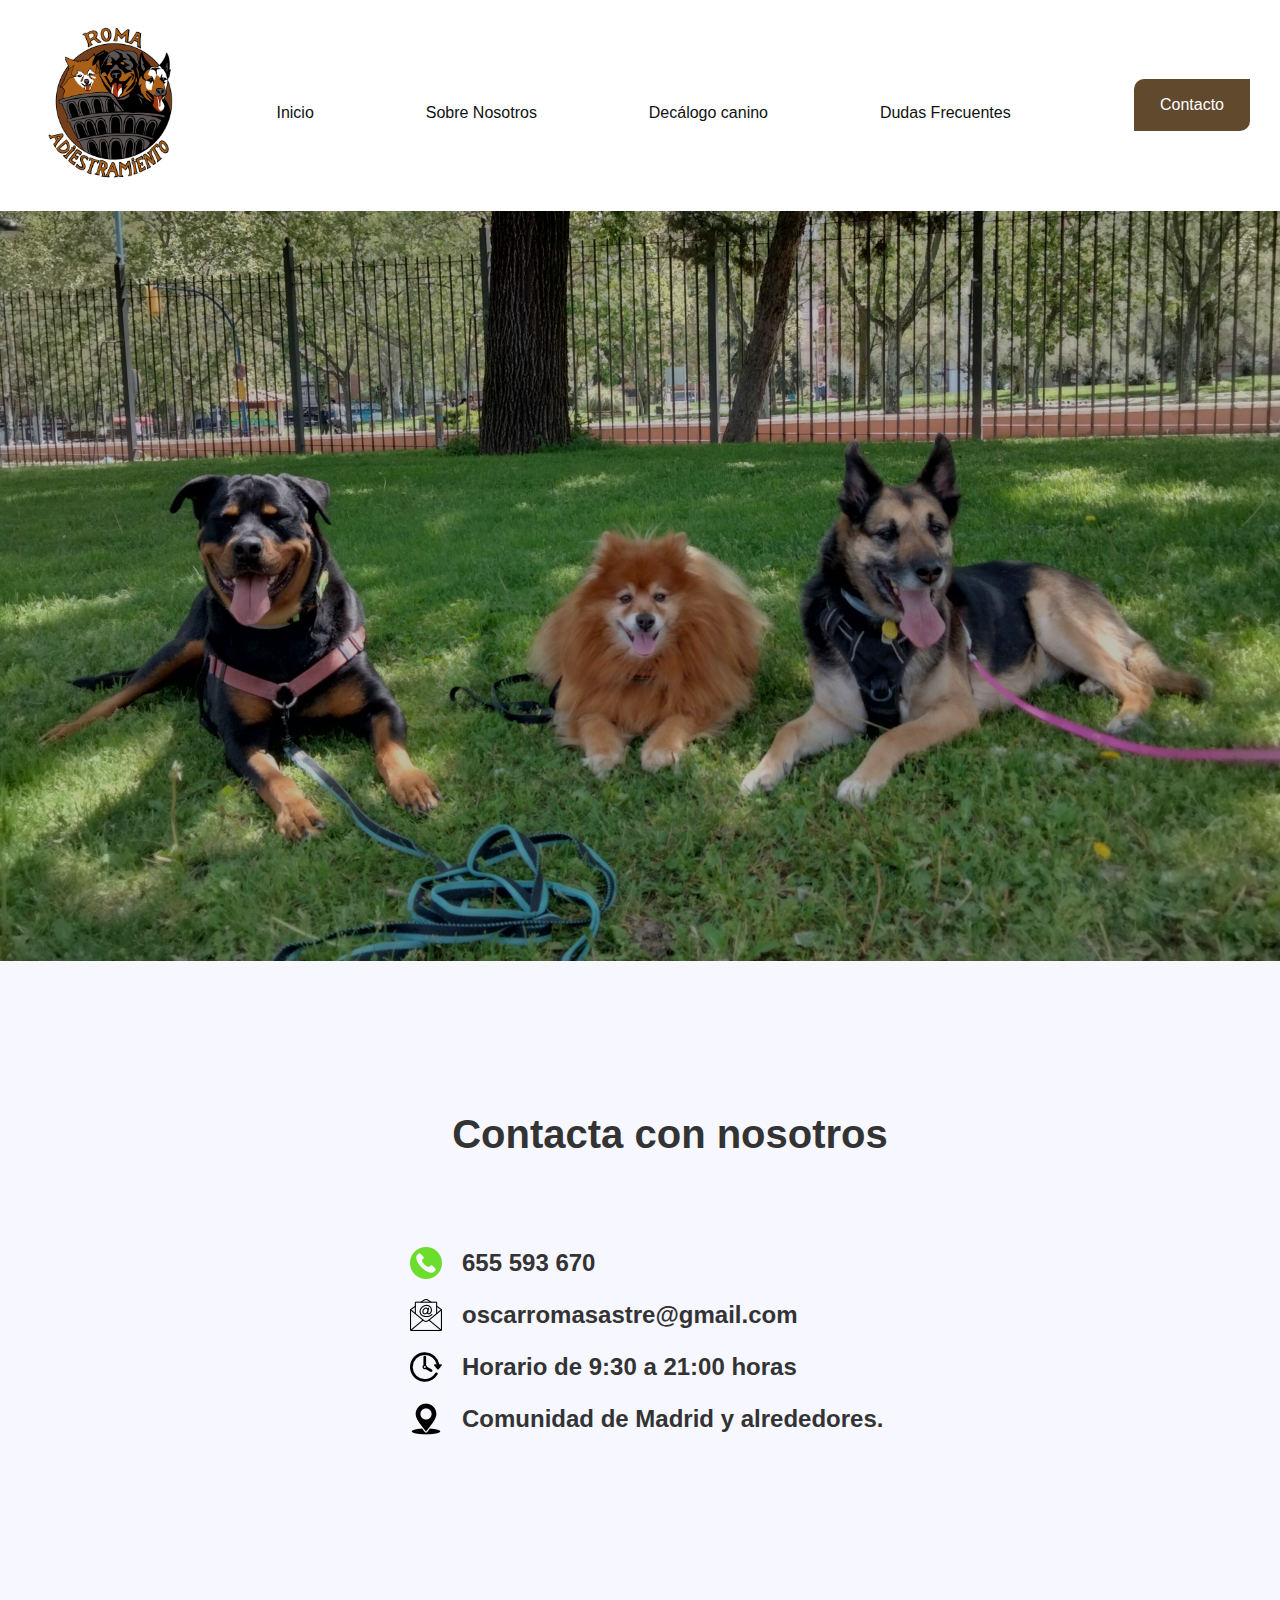
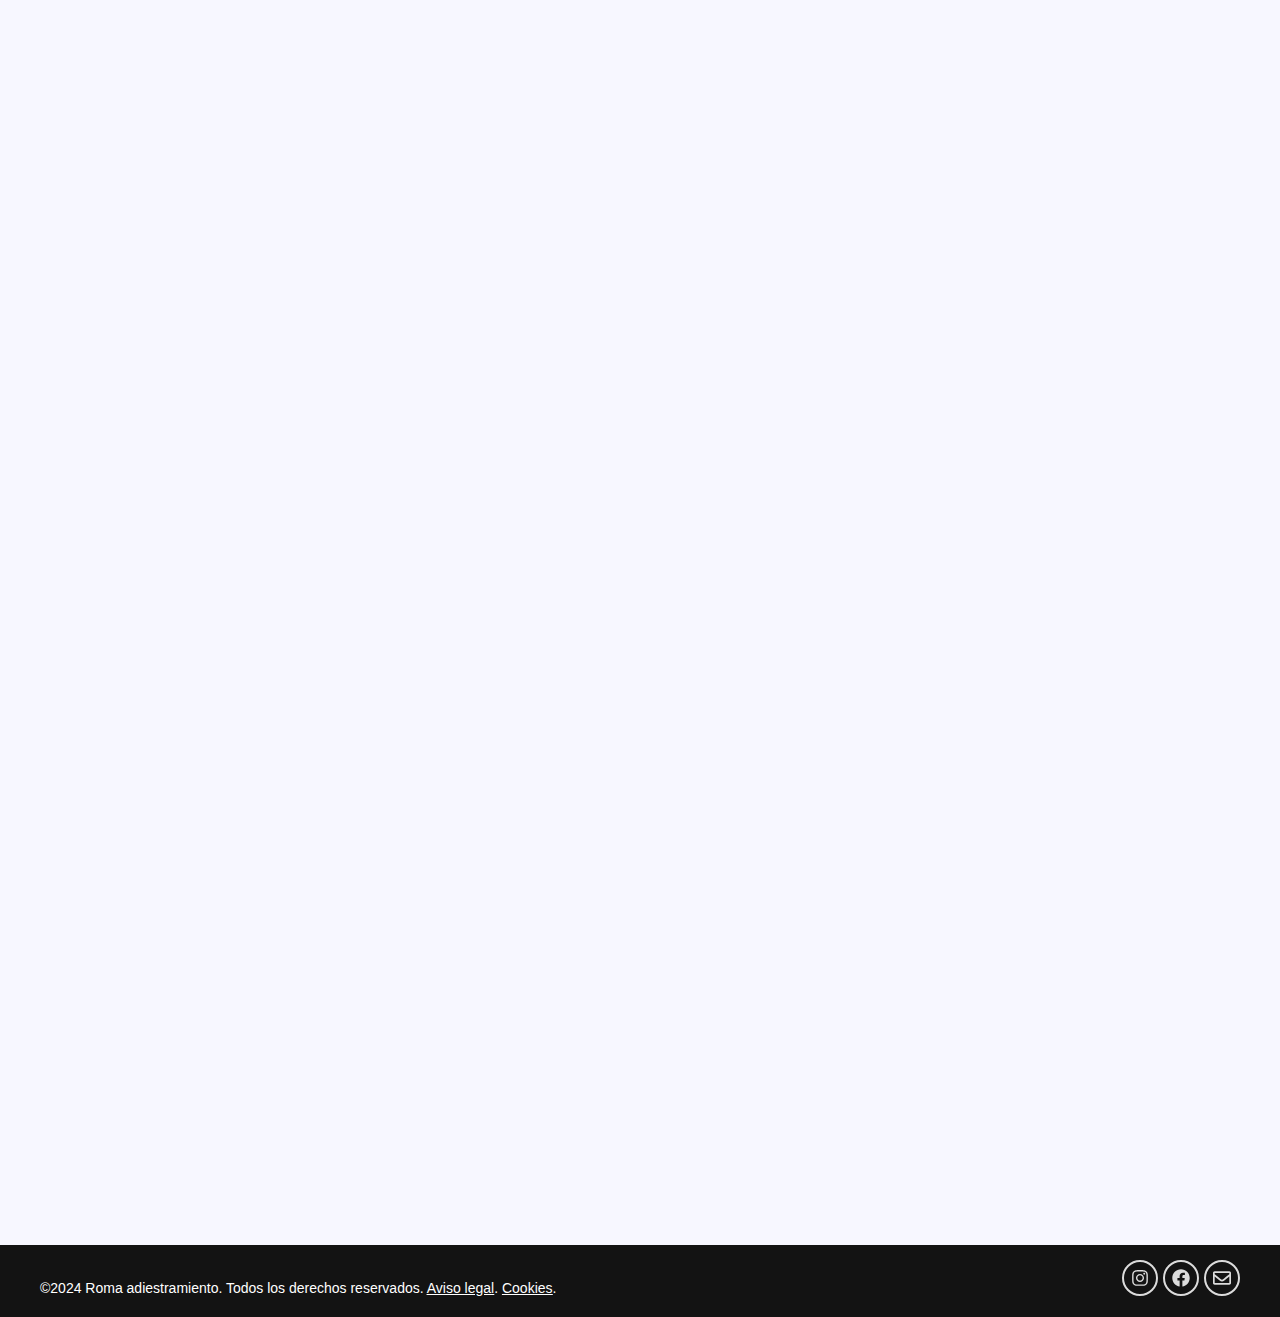
==== commit ce8c8641: "fixes header" ====
--- a/contacto.html
+++ b/contacto.html
@@ -1557,19 +1557,11 @@
 				</div>
 			</div>
 		</div>
-		<section
-			class="elementor-section elementor-top-section elementor-element elementor-element-22ae836 elementor-section-full_width elementor-section-height-min-height elementor-section-items-stretch elementor-section-height-default animated fadeIn"
-			data-id="22ae836" data-element_type="section"
-			data-settings="{&quot;background_background&quot;:&quot;classic&quot;,&quot;animation&quot;:&quot;fadeIn&quot;}">
-			<div class="elementor-background-overlay"></div>
-			<div class="elementor-container elementor-column-gap-default">
-				<div class="elementor-column elementor-col-100 elementor-top-column elementor-element elementor-element-3f5f1e9"
-					data-id="3f5f1e9" data-element_type="column">
-					<div class="elementor-widget-wrap">
-					</div>
-				</div>
+		<header>
+			<div style="height: 150px; overflow: hidden;">
+
 			</div>
-		</section>
+		</header>
 		<section
 			class="elementor-section elementor-top-section elementor-element elementor-element-e7bff04 elementor-section-boxed elementor-section-height-default elementor-section-height-default"
 			data-id="e7bff04" data-element_type="section">
--- a/files/index_styles.css
+++ b/files/index_styles.css
@@ -1,3 +1,28 @@
 .justificado {
     text-align: justify;
+}
+
+header {
+    width: 100%;
+    height: 750px;
+    background: #000;
+    /* fallback for old browsers */
+    background: -webkit-linear-gradient(to right, hsla(0, 0%, 0%, 0.247), hsla(0, 0%, 0%, 0.247)), url(./IMG20220501132319-scaled.jpg);
+    /* Chrome 10-25, Safari 5.1-6 */
+    background: linear-gradient(to right, hsla(0, 0%, 0%, 0.247), hsla(0, 0%, 0%, 0.247)), url(./IMG20220501132319-scaled.jpg);
+    /* W3C, IE 10+/ Edge, Firefox 16+, Chrome 26+, Opera 12+, Safari 7+ */
+    background-size: cover;
+    background-attachment: scroll;
+    background-position-y: calc(65%);
+}
+
+@media only screen and (max-width: 1024px) {
+
+    /* For mobile phones: */
+    header {
+        width: 100%;
+        height: 450px;
+        background-size:cover;
+        background-position: center;
+    }
 }